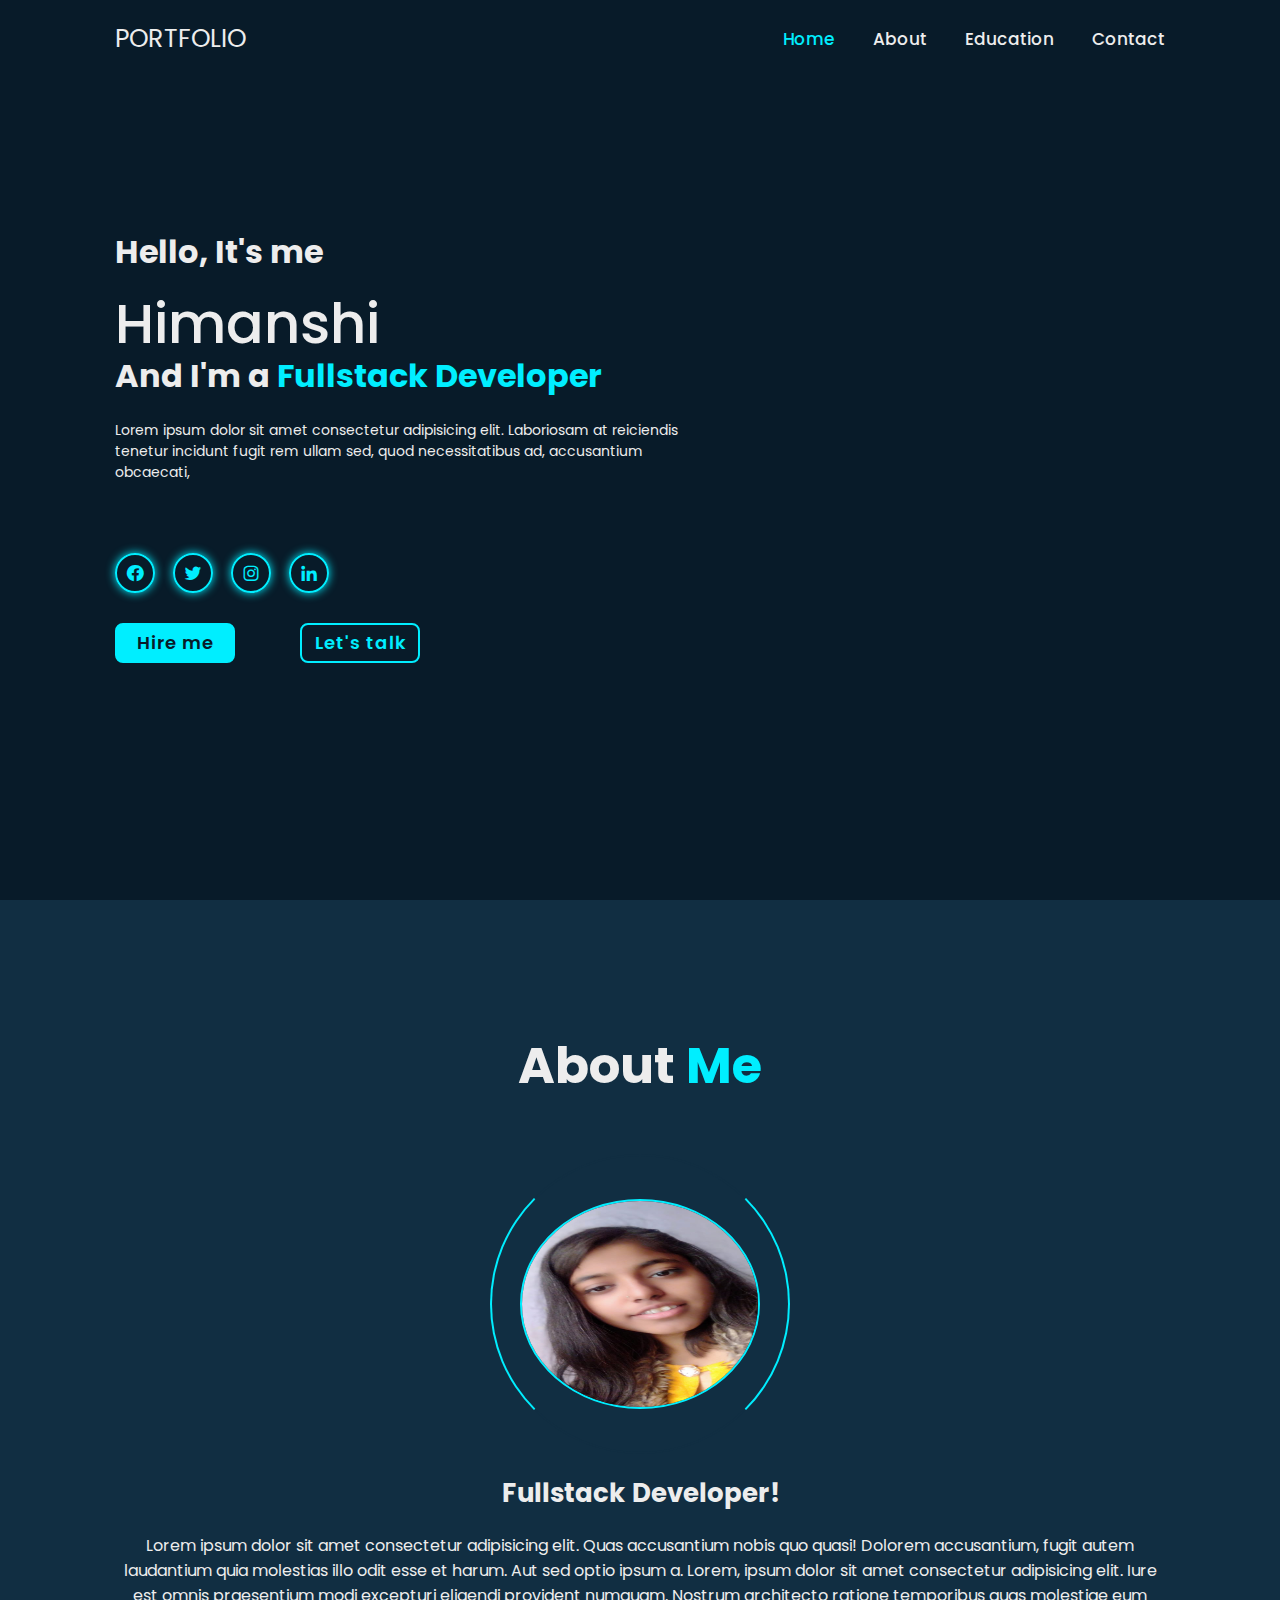
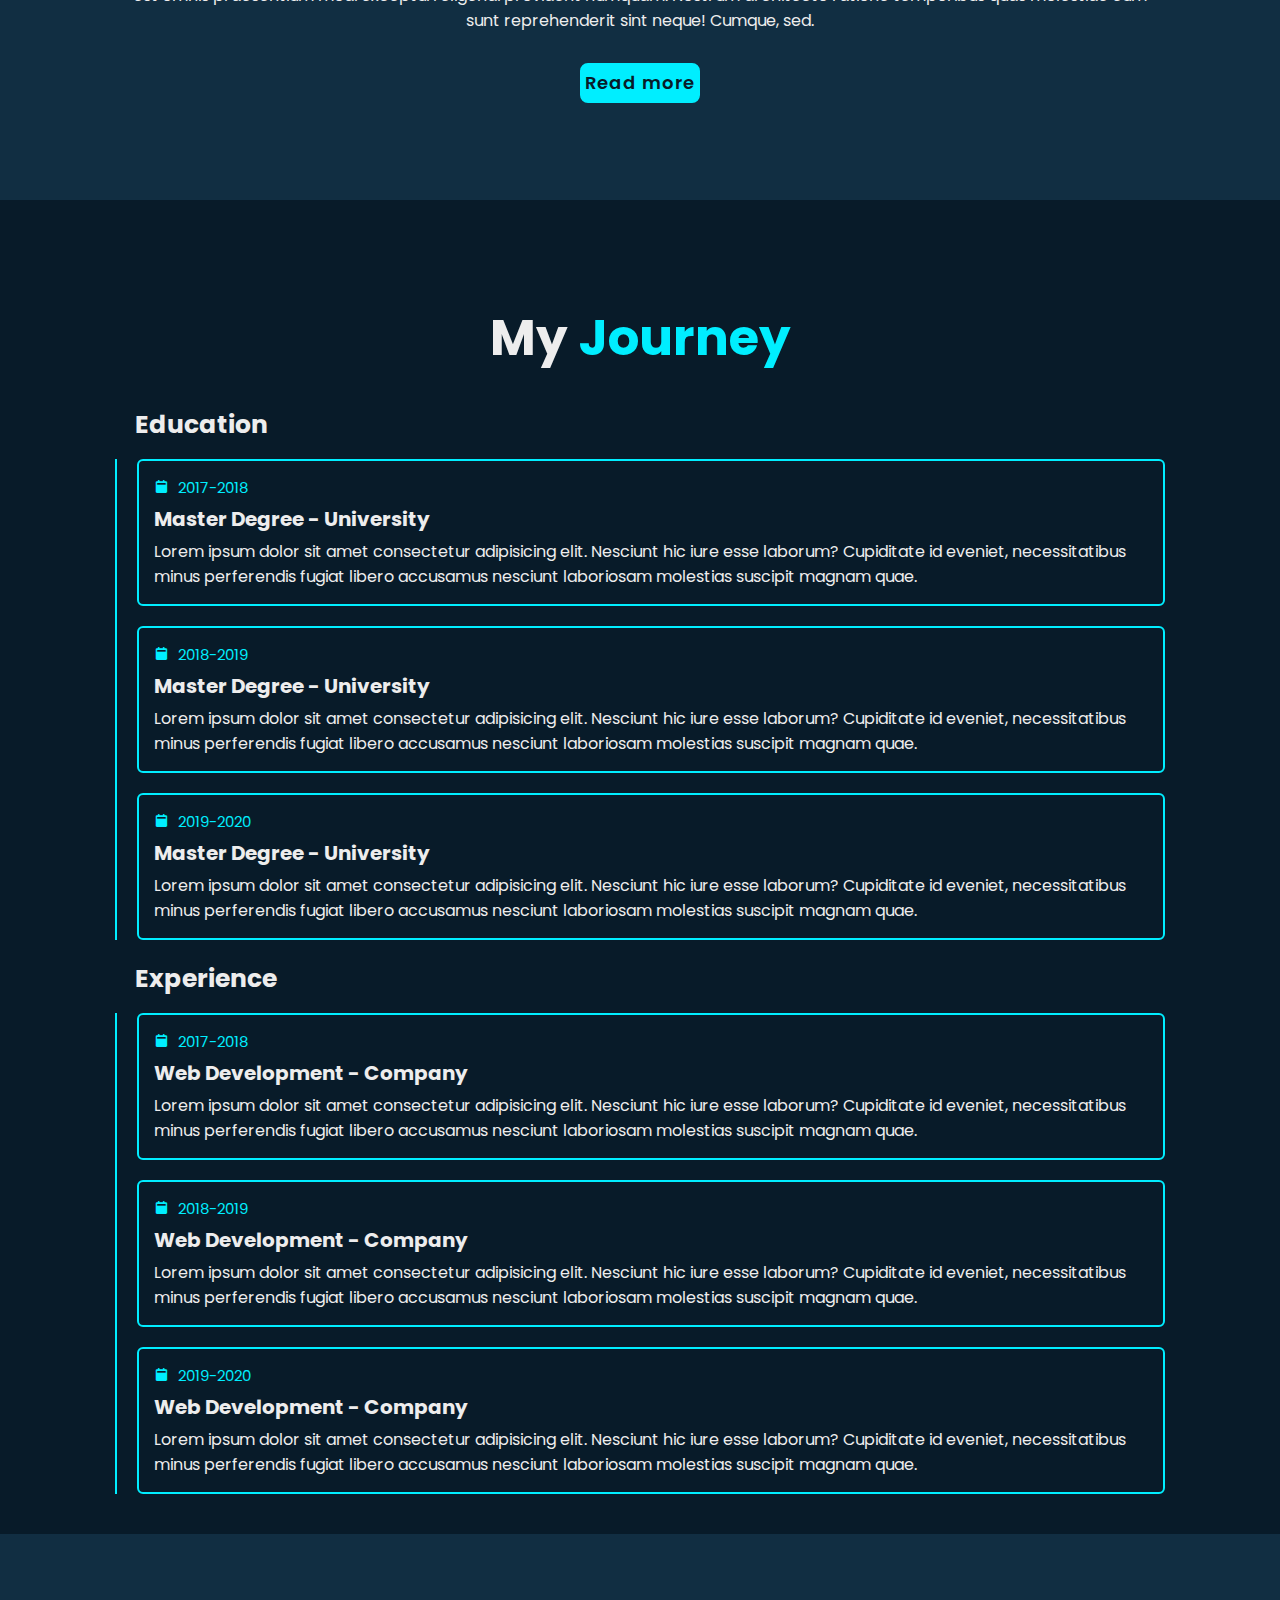
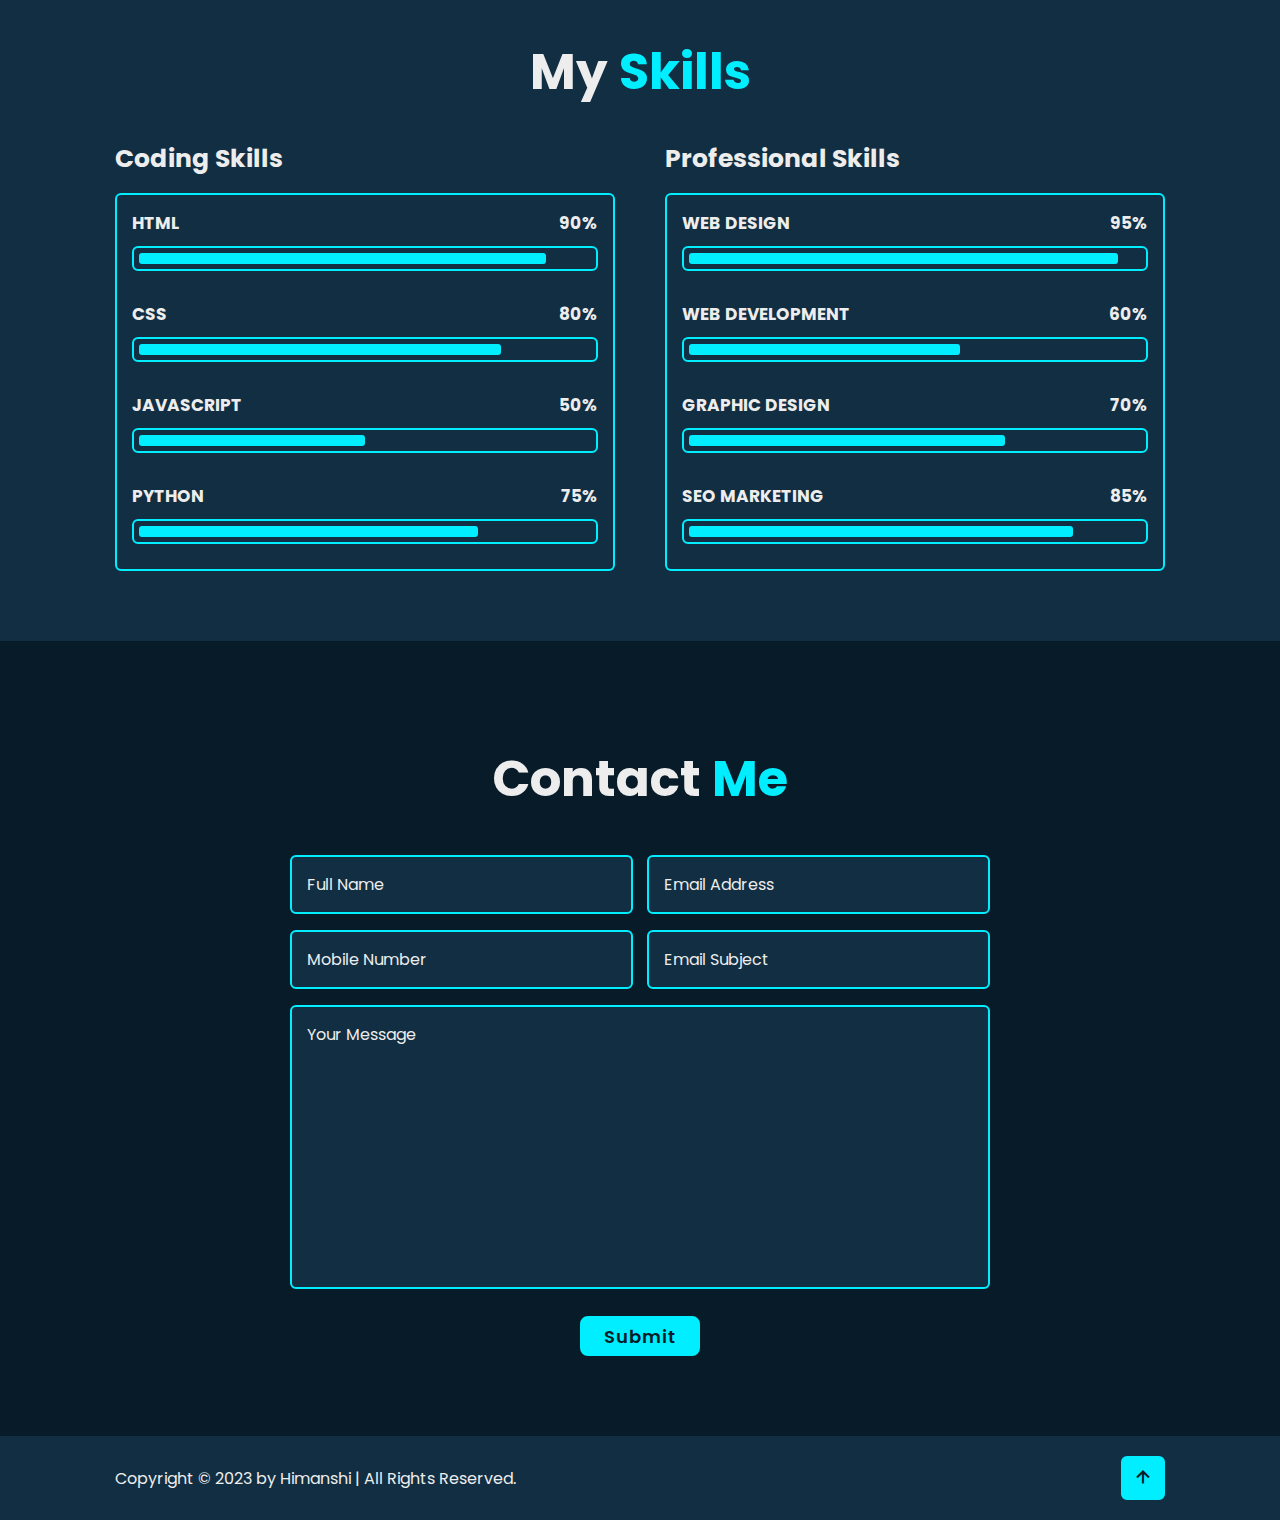
==== index.html @ 5ce5c960 "first repo" ====
<!DOCTYPE html>
<html lang="en">

<head>
    <meta charset="UTF-8">
    <meta name="viewport" content="width=device-width, initial-scale=1.0">
    <title>Himanshi</title>
    <link rel="stylesheet" href="style.css">
    <!-- box icons -->
    <link href='https://unpkg.com/boxicons@2.1.4/css/boxicons.min.css' rel='stylesheet'>
</head>

<body>
    <!-- nav bar -->
    <header class="header">
        <a href="#" class="logo">PORTFOLIO</a>
        <i class='bx bx-menu' id="menu-icon"></i>
        <nav class="navbar">
            <a href="#" class="active">Home</a>
            <a href="#">About</a>
            <a href="#">Education</a>
            <a href="#">Contact</a>
        </nav>
    </header>

    <!-- home section design -->
    <section class="home" id="home">
        <div class="home-content">
            <h3> Hello, It's me</h3>
            <h1>Himanshi</h1>
            <h3>And I'm a <span>Fullstack Developer</span></h3>
            <p>Lorem ipsum dolor sit amet consectetur adipisicing elit. Laboriosam at reiciendis
                tenetur incidunt fugit rem ullam sed, quod necessitatibus ad, accusantium obcaecati,
            </p>

            <div class="social-media">
                <a href="/"><i class='bx bxl-facebook-circle'></i></a>
                <a href="/"><i class='bx bxl-twitter'></i></a>
                <a href="/"><i class='bx bxl-instagram'></i></a>
                <a href="/"><i class='bx bxl-linkedin'></i></a>
            </div>

            <div class="btn-box">
                <a href="#" class="btn">Hire me</a>
                <a href="#" class="btn">Let's talk</a>
            </div>
        </div>
        </div>
    </section>

    <!-- about section design -->
    <section class="about" id="about">
        <h2 class="heading">About <span>Me</span></h2>
        <div class="about-img">
            <img src="image/WhatsApp Image 2023-06-11 at 20.12.09.jpg" alt="">
            <span class="circle-spin"></span>
        </div>

        <div class="about-content">
            <h3>Fullstack Developer!</h3>
            <p>Lorem ipsum dolor sit amet consectetur adipisicing elit. Quas accusantium nobis quo
                quasi! Dolorem accusantium, fugit autem laudantium quia molestias illo odit esse et harum.
                Aut sed optio ipsum a. Lorem, ipsum dolor sit amet consectetur adipisicing elit. Iure est
                omnis praesentium modi excepturi eligendi provident numquam. Nostrum architecto ratione
                temporibus quas molestiae eum sunt reprehenderit sint neque! Cumque, sed.</p>
            <div class="btn-box btns">
                <a href="/" class="btn">Read more</a>
            </div>
        </div>
    </section>

    <!-- education section design -->
    <section class="Education" id="Education">
        <h2 class="heading">My <span>Journey</span></h2>

        <div class="education-row">
            <div class="education-column">
                <h3 class="title">Education</h3>

                <div class="education-box">
                    <div class="education-content">
                        <div class="content">
                            <div class="year"><i class='bx bxs-calendar-alt'></i> 2017-2018 </div>
                            <h3>Master Degree - University</h3>
                            <p>Lorem ipsum dolor sit amet consectetur adipisicing elit. Nesciunt hic
                                iure esse laborum? Cupiditate id eveniet, necessitatibus minus perferendis
                                fugiat libero accusamus nesciunt laboriosam molestias suscipit magnam quae.</p>
                        </div>
                    </div>

                    <div class="education-content">
                        <div class="content">
                            <div class="year"><i class='bx bxs-calendar-alt'></i> 2018-2019 </div>
                            <h3>Master Degree - University</h3>
                            <p>Lorem ipsum dolor sit amet consectetur adipisicing elit. Nesciunt hic
                                iure esse laborum? Cupiditate id eveniet, necessitatibus minus perferendis
                                fugiat libero accusamus nesciunt laboriosam molestias suscipit magnam quae.</p>
                        </div>
                    </div>

                    <div class="education-content">
                        <div class="content">
                            <div class="year"><i class='bx bxs-calendar-alt'></i> 2019-2020 </div>
                            <h3>Master Degree - University</h3>
                            <p>Lorem ipsum dolor sit amet consectetur adipisicing elit. Nesciunt hic
                                iure esse laborum? Cupiditate id eveniet, necessitatibus minus perferendis
                                fugiat libero accusamus nesciunt laboriosam molestias suscipit magnam quae.</p>
                        </div>
                    </div>
                </div>
            </div>

            <div class="education-column">
                <h3 class="title">Experience</h3>

                <div class="education-box">
                    <div class="education-content">
                        <div class="content">
                            <div class="year"><i class='bx bxs-calendar-alt'></i> 2017-2018 </div>
                            <h3>Web Development - Company</h3>
                            <p>Lorem ipsum dolor sit amet consectetur adipisicing elit. Nesciunt hic
                                iure esse laborum? Cupiditate id eveniet, necessitatibus minus perferendis
                                fugiat libero accusamus nesciunt laboriosam molestias suscipit magnam quae.</p>
                        </div>
                    </div>

                    <div class="education-content">
                        <div class="content">
                            <div class="year"><i class='bx bxs-calendar-alt'></i> 2018-2019 </div>
                            <h3>Web Development - Company</h3>
                            <p>Lorem ipsum dolor sit amet consectetur adipisicing elit. Nesciunt hic
                                iure esse laborum? Cupiditate id eveniet, necessitatibus minus perferendis
                                fugiat libero accusamus nesciunt laboriosam molestias suscipit magnam quae.</p>
                        </div>
                    </div>

                    <div class="education-content">
                        <div class="content">
                            <div class="year"><i class='bx bxs-calendar-alt'></i> 2019-2020 </div>
                            <h3>Web Development - Company</h3>
                            <p>Lorem ipsum dolor sit amet consectetur adipisicing elit. Nesciunt hic
                                iure esse laborum? Cupiditate id eveniet, necessitatibus minus perferendis
                                fugiat libero accusamus nesciunt laboriosam molestias suscipit magnam quae.</p>
                        </div>
                    </div>
                </div>
            </div>
        </div>
    </section>

    <!-- skills section design -->
    <section class="skills" id="skills">
        <h2 class="heading">My <span>Skills</span></h2>

        <div class="skills-row">
            <div class="skills-column">
                <h3 class="title">Coding Skills</h3>

                <div class="skills-box">
                    <div class="skills-content">
                        <div class="progress">
                            <h3> HTML <span>90%</span></h3>
                            <div class="bar"><span></span></div>
                        </div>

                        <div class="progress">
                            <h3> CSS <span>80%</span></h3>
                            <div class="bar"><span></span></div>
                        </div>

                        <div class="progress">
                            <h3> JAVASCRIPT <span>50%</span></h3>
                            <div class="bar"><span></span></div>
                        </div>

                        <div class="progress">
                            <h3> PYTHON <span>75%</span></h3>
                            <div class="bar"><span></span></div>
                        </div>
                    </div>
                </div>
            </div>

            <div class="skills-column">
                <h3 class="title">Professional Skills</h3>

                <div class="skills-box">
                    <div class="skills-content">
                        <div class="progress">
                            <h3> WEB DESIGN <span>95%</span></h3>
                            <div class="bar"><span></span></div>
                        </div>

                        <div class="progress">
                            <h3> WEB DEVELOPMENT <span>60%</span></h3>
                            <div class="bar"><span></span></div>
                        </div>

                        <div class="progress">
                            <h3> GRAPHIC DESIGN <span>70%</span></h3>
                            <div class="bar"><span></span></div>
                        </div>

                        <div class="progress">
                            <h3> SEO MARKETING <span>85%</span></h3>
                            <div class="bar"><span></span></div>
                        </div>
                    </div>
                </div>
            </div>
        </div>
    </section>


    <!-- contact section design -->
    <section class="contact" id="contact">
        <h2 class="heading">Contact <span>Me</span></h2>

        <form action="#">
            <div class="input-box">
                <div class="input-field">
                    <input type="text" placeholder="Full Name" required>
                    <span class="focus"></span>
                </div>
                <div class="input-field">
                    <input type="text" placeholder="Email Address" required>
                    <span class="focus"></span>
                </div>
            </div>

            <div class="input-box">
                <div class="input-field">
                    <input type="number" placeholder="Mobile Number" required>
                    <span class="focus"></span>
                </div>
                <div class="input-field">
                    <input type="text" placeholder="Email Subject" required>
                    <span class="focus"></span>
                </div>
            </div>

            <div class="textarea-field">
                <textarea name="" id="" cols="30" rows="10" placeholder="Your Message" required></textarea>
                <span class="focus"></span>
            </div>

            <div class="btn-box btns">
                <button type="submit" class="btn">Submit</button>
            </div>
        </form>
    </section>

    <!-- footer design -->
    <footer class="footer">
        <div class="footer-text">
            <p>Copyright &copy; 2023 by Himanshi | All Rights Reserved.</p>
        </div>

        <div class="footer-iconTop">
            <a href="#"><i class='bx bx-up-arrow-alt'></i> </a>
        </div>
    </footer>


    <script src="./main.js"></script>
</body>

</html>
---- style.css ----
@import url('https://fonts.googleapis.com/css2?family=Poppins:ital,wght@0,300;0,500;0,600;0,700;0,800;1,900&display=swap');

* {
    margin: 0;
    padding: 0;
    box-sizing: border-box;
    text-decoration: none;
    border: none;
    outline: none;
    scroll-behavior: smooth;
    font-family: 'poppins', sans-serif;
}

:root {
    --bg-color: #081b29;
    --second-bg-color: #112e42;
    --text-color: #ededed;
    --main-color: #0ef;
}

html {
    font-size: 62.5%;
    overflow-x: hidden;
}

body {
    background: var(--bg-color);
    color: var(--text-color);
}

header {
    position: fixed;
    top: 0;
    left: 0;
    width: 100%;
    padding: 2rem 9%;
    background: var(--bg-color);
    display: flex;
    justify-content: space-between;
    align-items: center;
    z-index: 100;
    transition: .3s;
}

.header.sticky {
    background: var(--bg-color);
}


#menu-icon {
    font-size: 3.6rem;
    color: var(--text-color);
    cursor: pointer;
    display: none;
}

.logo {
    font-size: 2.5rem;
    color: var(--text-color);
    font-weight: 5rem;
    align-items: flex-start;
    padding-right: 40px;
}

.navbar a {
    font-size: 1.7rem;
    color: var(--text-color);
    font-weight: 500;
    margin-left: 3.5rem;
    transition: .3s;
}

.navbar a:hover,
.navbar a.active {
    color: var(--main-color);

}

section {
    min-height: 100vh;
    padding: 10rem 9% 2rem;
}

.home {
    display: flex;
    align-items: center;
    padding: 0 9%;
}

.home-content {
    max-width: 60rem;
}

.home-content h3 {
    font-size: 3.2rem;
    font-weight: 700;
    margin-bottom: 2rem;
}

span {
    color: var(--main-color);
}

.home-content h1 {
    font-size: 5.6rem;
    font-weight: 500;
    line-height: 1;
}

.home-content p {
    font-size: 1.4rem;
    margin: 2rem 0 4rem;
}

.btn-box {
    position: relative;
    display: flex;
    justify-content: space-between;
    width: 30.5rem;
    height: 5rem;
}

.btn-box .btn {
    position: relative;
    display: inline-flex;
    justify-content: center;
    align-items: center;
    width: 12rem;
    height: 80%;
    background: var(--main-color);
    border: .2rem solid var(--main-color);
    border-radius: .8rem;
    font-size: 1.8rem;
    font-weight: 600;
    letter-spacing: .1rem;
    color: var(--bg-color);
    z-index: 1;
    overflow: hidden;
    transition: .5s;
}

.btn-box .btn::before {
    content: '';
    position: absolute;
    top: 0;
    left: 0;
    width: 0;
    height: 80%;
    background: var(--bg-color);
    z-index: -1;
    transition: .5s;
}

.btn.box .btn:hover::before {
    width: 100%;
}

.btn-box .btn:nth-child(2) {
    background: transparent;
    color: var(--main-color);
}

.btn-box .btn :nth-child(2):hover {
    color: var(--bg-color);
}

.btn-box .btn:nth-child(2)::before {
    background: var(--main-color);
}

.social-media a {
    display: inline-flex;
    justify-content: center;
    align-items: center;
    width: 4rem;
    height: 4rem;
    background: transparent;
    border: .2rem solid var(--main-color);
    border-radius: 50%;
    font-size: 2rem;
    color: var(--main-color);
    margin: 3rem 1.5rem 3rem 0;
    transition: 4s ease;
    box-shadow: 0 0 1rem var(--main-color);
}

.social-media a:hover {
    background: var(--main-color);
    color: var(--second-bg-color);
    box-shadow: 0 0 1rem var(--main-color);
}

.about {
    display: flex;
    justify-content: center;
    align-items: center;
    flex-direction: column;
    gap: 2rem;
    background: var(--second-bg-color);
    padding-bottom: 6rem;
}

.heading {
    font-size: 5rem;
    margin-bottom: 3rem;
    text-align: center;
}

span {
    color: var(--main-color);
}

.about-img {
    position: relative;
    width: 30rem;
    height: 30rem;
    border-radius: 50%;
    display: flex;
    justify-content: center;
    align-items: center;
}

.about-img img {
    width: 80%;
    height: 70%;
    border-radius: 50%;
    border: .2rem solid var(--main-color);
}

.about-img .circle-spin {
    position: absolute;
    top: 50%;
    left: 50%;
    transform: translate(-50%, -50%) rotate(0);
    width: 100%;
    height: 100%;
    border-radius: 50%;
    border-top: .2rem solid var(--second-bg-color);
    border-bottom: .2rem solid var(--second-bg-color);
    border-left: .2rem solid var(--main-color);
    border-right: .2rem solid var(--main-color);
}

.about-content {
    text-align: center;
}

.about-content h3 {
    font-size: 2.6rem;
}

.about-content p {
    font-size: 1.6rem;
    margin: 2rem 0 3rem;
}

.btn-box.btns {
    display: inline-block;
    width: 15rem;
}

.btn-box.btns a::before {
    background: var(--second-bg-color);
}

.education {
    display: flex;
    justify-content: center;
    align-items: center;
    flex-direction: column;
    min-height: auto;
    padding-bottom: 5rem;
}

.education .education-row {
    display: flex;
    flex-wrap: wrap;
    gap: 5rem;
}


.education-row .education-column {
    flex: 1 1 40rem;
}


.education-column .title {
    font-size: 2.5rem;
    margin: 0 0 1.5rem 2rem;
}

.education-column .education-box {
    border-left: .2rem solid var(--main-color);
}

.education-box .education-content {
    position: relative;
    padding-left: 2rem;
}

.education-box .education-content::before {
    position: absolute;
    content: ('');
    padding-left: 2rem;
    top: 0;
    left: -1.1rem;
    width: 2rem;
    height: 2rem;
    background: var(--main-color);
    border-radius: 50%;
}

.education-content .content {
    position: relative;
    padding: 1.5rem;
    border: .2rem solid var(--main-color);
    border-radius: .6rem;
    margin-bottom: 2rem;
}

.education-content .content::before {
    position: absolute;
    content: ('');
    top: 0;
    left: 0;
    width: 0;
    height: 100%;
    z-index: -1;
    background: var(--second-bg-color);
    transition: .5s;
}

.education-content .content:hover::before {
    width: 100%;
}

.education-content .content .year {
    font-size: 1.5rem;
    color: var(--main-color);
    padding-bottom: .5rem;
}

.education-content .content .year i {
    padding-right: .5rem;
}

.education-content .content h3 {
    font-size: 2rem;
}

.education-content .content p {
    font-size: 1.6rem;
    padding-top: .5rem;
}

.skills {
    min-height: auto;
    padding-bottom: 7rem;
    background: var(--second-bg-color);
}

.skills .skills-row {
    display: flex;
    flex-wrap: wrap;
    gap: 5rem;
}

.skills-row .skills-column {
    flex: 1 1 40rem;
}

.skills-column .title {
    font-size: 2.5rem;
    margin: 0 0 1.5rem;
}

.skills-box .skills-content {
    position: relative;
    border: .2rem solid var(--main-color);
    border-radius: .6rem;
    padding: .5rem 1.5rem;
}

.skills-box .skills-content::before {
    content: '';
    position: absolute;
    top: 0;
    left: 0;
    width: 100%;
    height: 100%;
    background: var(--bg-color);
    z-index: -1;
}

.skills-box .skills-content:hover::before {
    width: 100%;
}

.skills-content .progress {
    padding: 1rem 0;
}

.skills-content .progress h3 {
    font-size: 1.7rem;
    display: flex;
    justify-content: space-between;
}

.skills-content .progress h3 span {
    color: var(--text-color);
}

.skills-content .progress .bar {
    height: 2.5rem;
    border-radius: .6rem;
    border: .2rem solid var(--main-color);
    padding: .5rem;
    margin: 1rem 0;
}

.skills-content .progress .bar span {
    display: block;
    height: 100%;
    border-radius: .3rem;
    background: var(--main-color);
}

/* coding skills */
.skills-column:nth-child(1) .skills-content .progress:nth-child(1) .bar span {
    width: 90%;
}

.skills-column:nth-child(1) .skills-content .progress:nth-child(2) .bar span {
    width: 80%;
}

.skills-column:nth-child(1) .skills-content .progress:nth-child(3) .bar span {
    width: 50%;
}

.skills-column:nth-child(1) .skills-content .progress:nth-child(4) .bar span {
    width: 75%;
}


/* professional skills */
.skills-column:nth-child(2) .skills-content .progress:nth-child(1) .bar span {
    width: 95%;
}

.skills-column:nth-child(2) .skills-content .progress:nth-child(2) .bar span {
    width: 60%;
}

.skills-column:nth-child(2) .skills-content .progress:nth-child(3) .bar span {
    width: 70%;
}

.skills-column:nth-child(2) .skills-content .progress:nth-child(4) .bar span {
    width: 85%;
}

.contact {
    min-height: auto;
    padding-bottom: 7rem;
}

.contact form {
    max-width: 70rem;
    margin: 0 auto;
    text-align: center;
}

.contact form .input-box {
    position: relative;
    display: flex;
    justify-content: space-between;
    flex-wrap: wrap;
}

.contact form .input-box .input-field {
    position: relative;
    width: 49%;
    margin: .8rem 0;
}

.contact form .input-box .input-field input,
.contact form .textarea-field textarea {
    width: 100%;
    height: 100%;
    padding: 1.5rem;
    font-size: 1.6rem;
    color: var(--text-color);
    background: transparent;
    border-radius: .6rem;
    border: .2rem solid var(--main-color);
}

.contact form .input-box .input-field input::placeholder,
.contact form .textarea-field textarea::placeholder {
    color: var(--text-color);
}

.contact form .focus {
    position: absolute;
    top: 0;
    left: 0;
    width: 100%;
    height: 100%;
    border-radius: .6rem;
    background: var(--second-bg-color);
    z-index: -1;
}

.contact form .input-box .input-field input:focus~.focus,
.contact form .input-box .input-field input:valid~.focus,
.contact form .textarea-field textarea:focus~.focus,
.contact form .textarea-field textarea:valid~.focus {
    width: 100%;
}

.contact form .textarea-field {
    position: relative;
    margin: .8rem 0 2.7rem;
    display: flex;
}

.contact form .textarea-field textarea {
    resize: none;
}

.contact form .btn-box.btns .btn {
    cursor: pointer;
}

.footer {
    display: flex;
    justify-content: space-between;
    align-items: center;
    flex-wrap: wrap;
    padding: 2rem 9%;
    background: var(--second-bg-color);
}

.footer-text p {
    font-size: 1.6rem;
}

.footer-iconTop a {
    position: relative;
    display: inline-flex;
    justify-content: center;
    align-items: center;
    padding: .8rem;
    background: var(--main-color);
    border: .2rem solid var(--main-color);
    border-radius: .6rem;
}

.footer-iconTop a::before {
    content: '';
    position: absolute;
    top: 0;
    left: 0;
    width: 0;
    height: 100%;
    background: var(--second-bg-color);
    z-index: -1;
    transition: .5s;
}

.footer-iconTop a:hover::before {
    width: 100%;
}

.footer-iconTop a i {
    font-size: 2.4rem;
    color: var(--bg-color);
    transition: .5s;
}

.footer-iconTop a:hover i {
    color: var(--main-color);
}
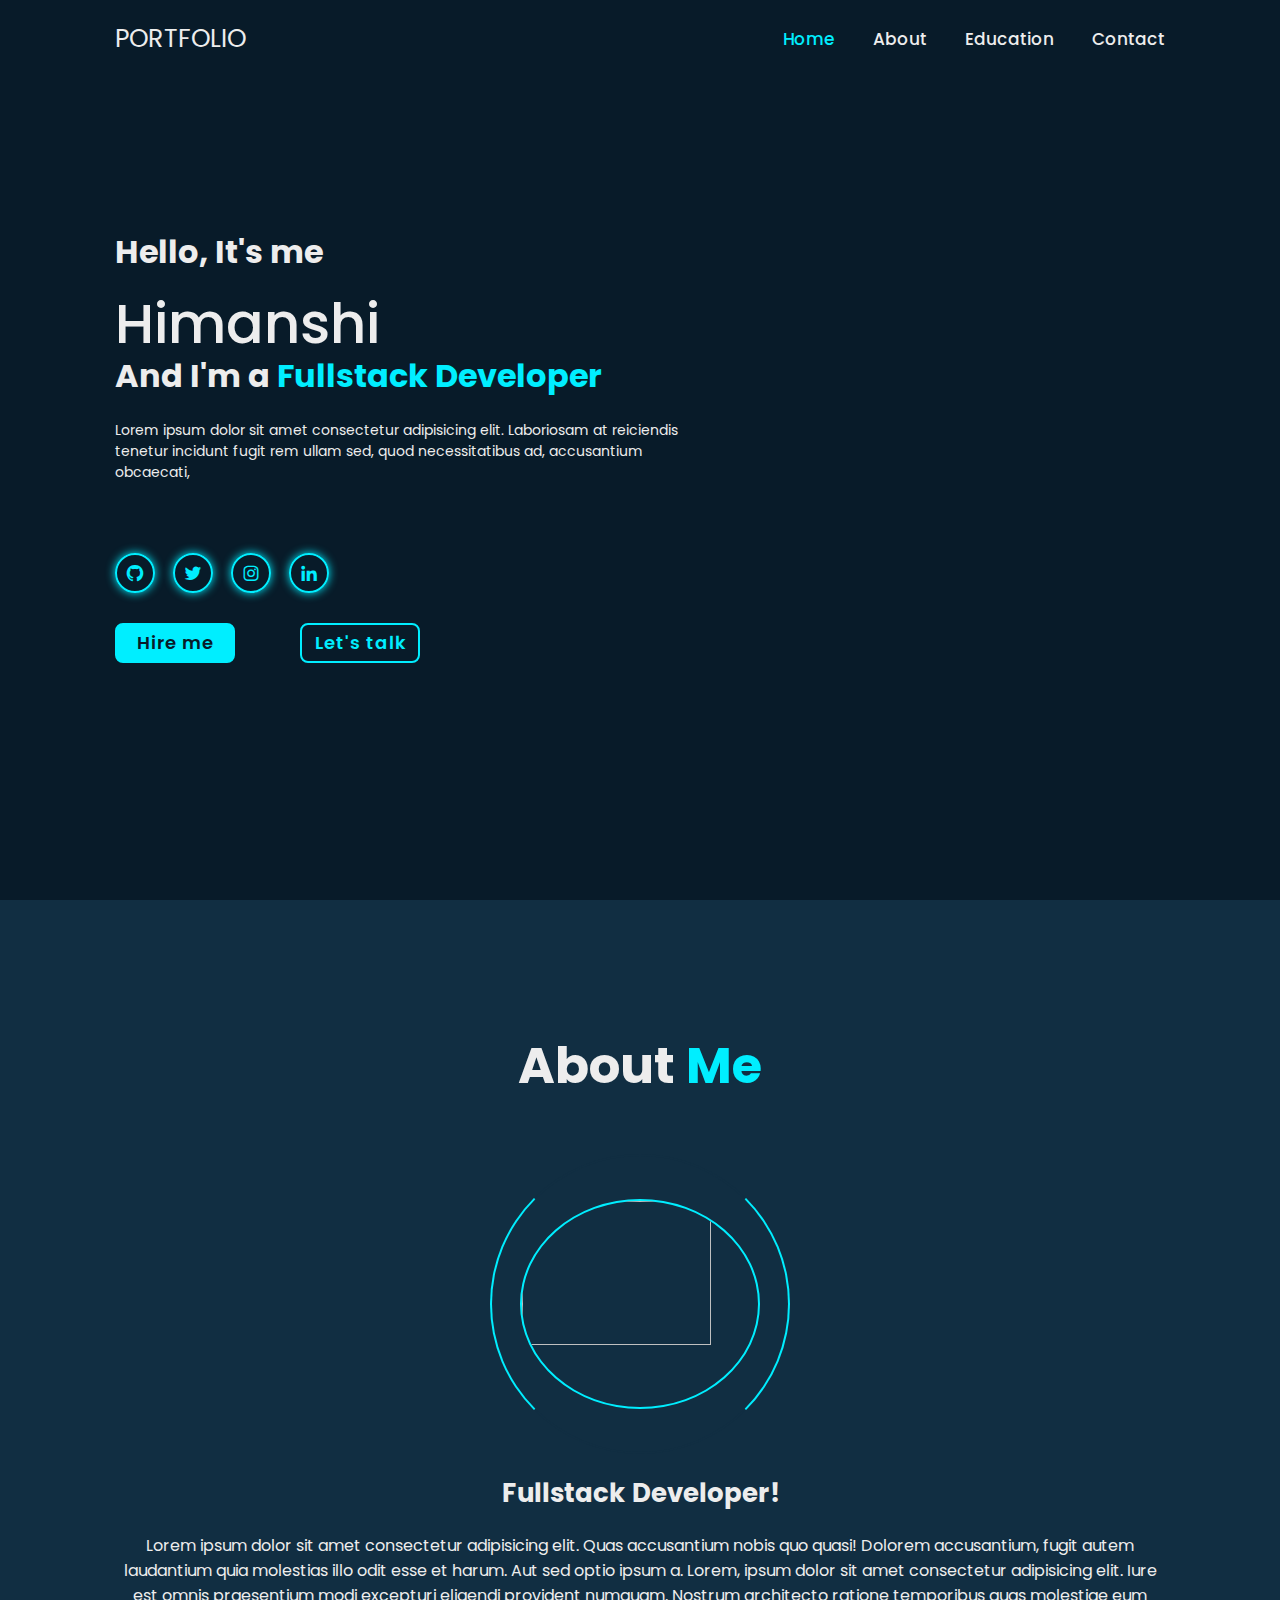
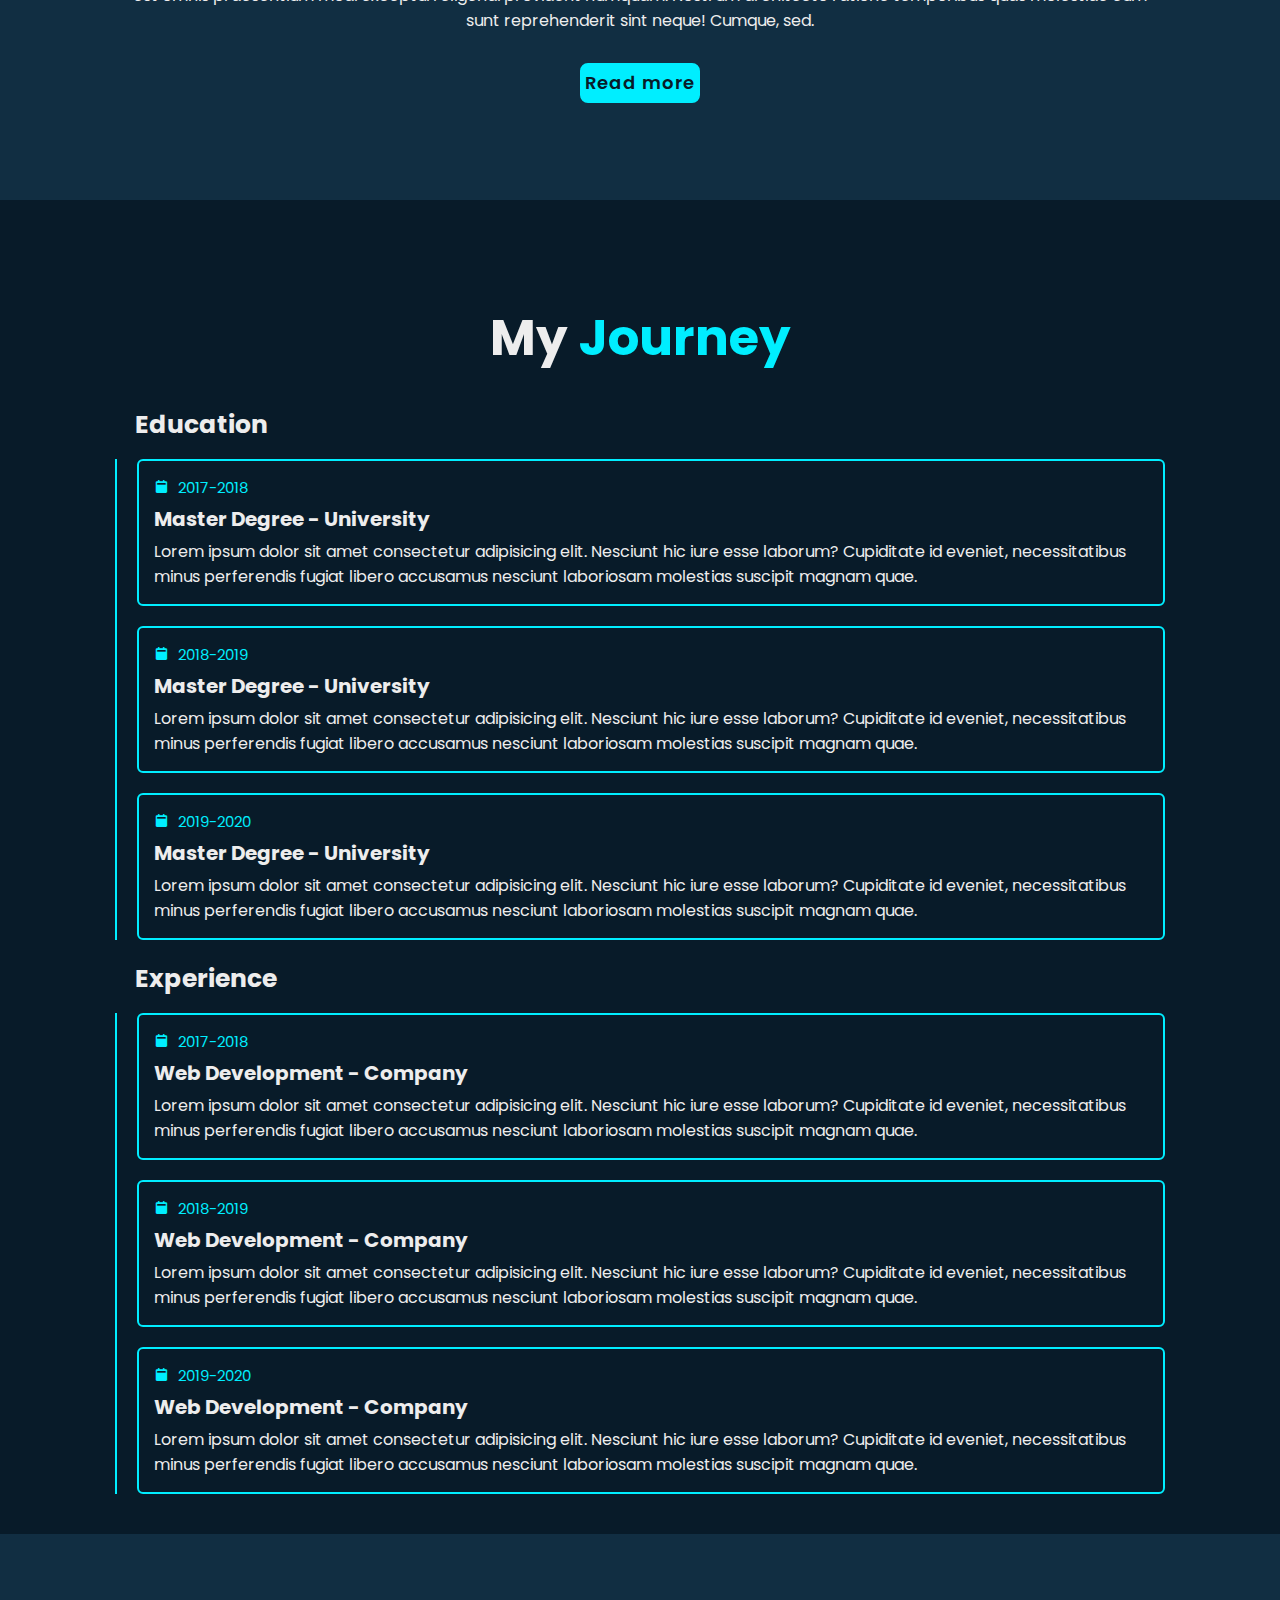
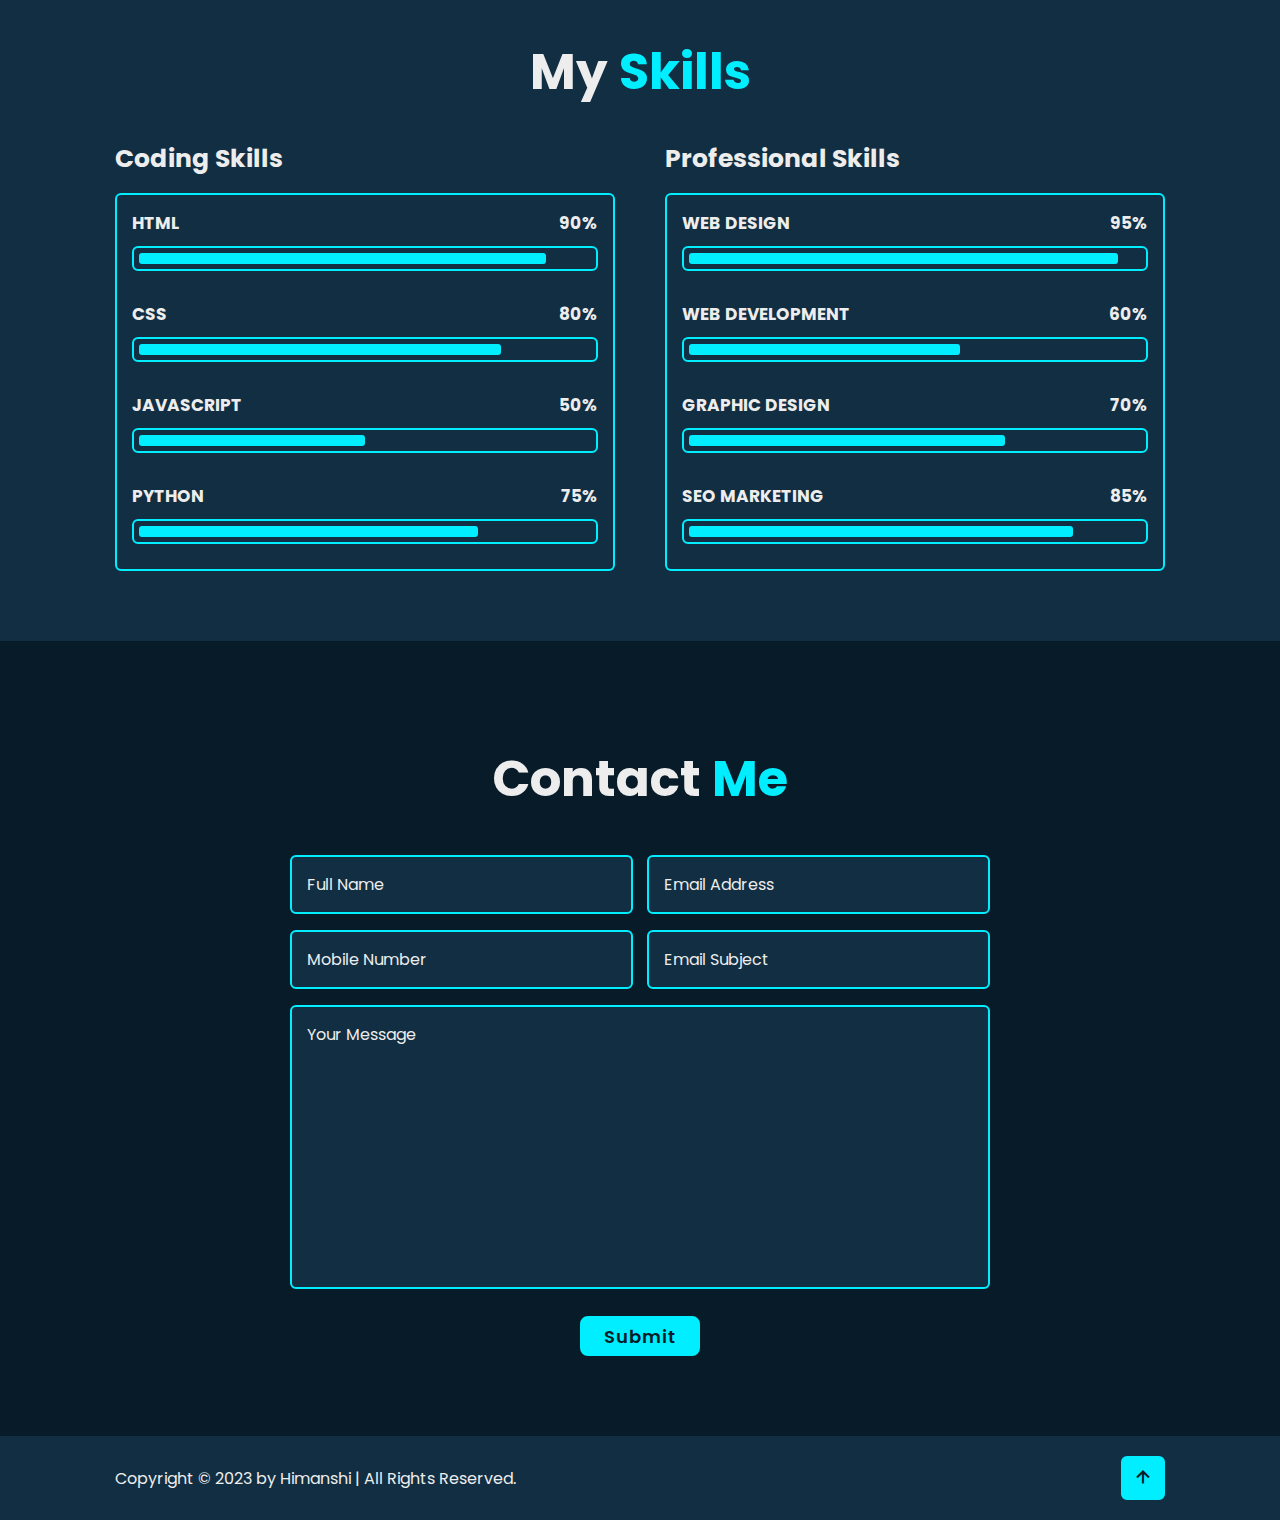
==== commit ebbf3521: "links added" ====
--- a/index.html
+++ b/index.html
@@ -34,10 +34,10 @@
             </p>
 
             <div class="social-media">
-                <a href="/"><i class='bx bxl-facebook-circle'></i></a>
-                <a href="/"><i class='bx bxl-twitter'></i></a>
+                <a href="https://github.com/hiihimanshi"><i class='bx bxl-github'></i></a>
+                <a href="https://twitter.com/hiihimanshi"><i class='bx bxl-twitter'></i></a>
                 <a href="/"><i class='bx bxl-instagram'></i></a>
-                <a href="/"><i class='bx bxl-linkedin'></i></a>
+                <a href="https://www.linkedin.com/in/himanshi-prajapati-070bb6280/"><i class='bx bxl-linkedin'></i></a>
             </div>
 
             <div class="btn-box">
@@ -52,7 +52,7 @@
     <section class="about" id="about">
         <h2 class="heading">About <span>Me</span></h2>
         <div class="about-img">
-            <img src="image/WhatsApp Image 2023-06-11 at 20.12.09.jpg" alt="">
+            <img src="image/myimg.jpg" alt="">
             <span class="circle-spin"></span>
         </div>
 
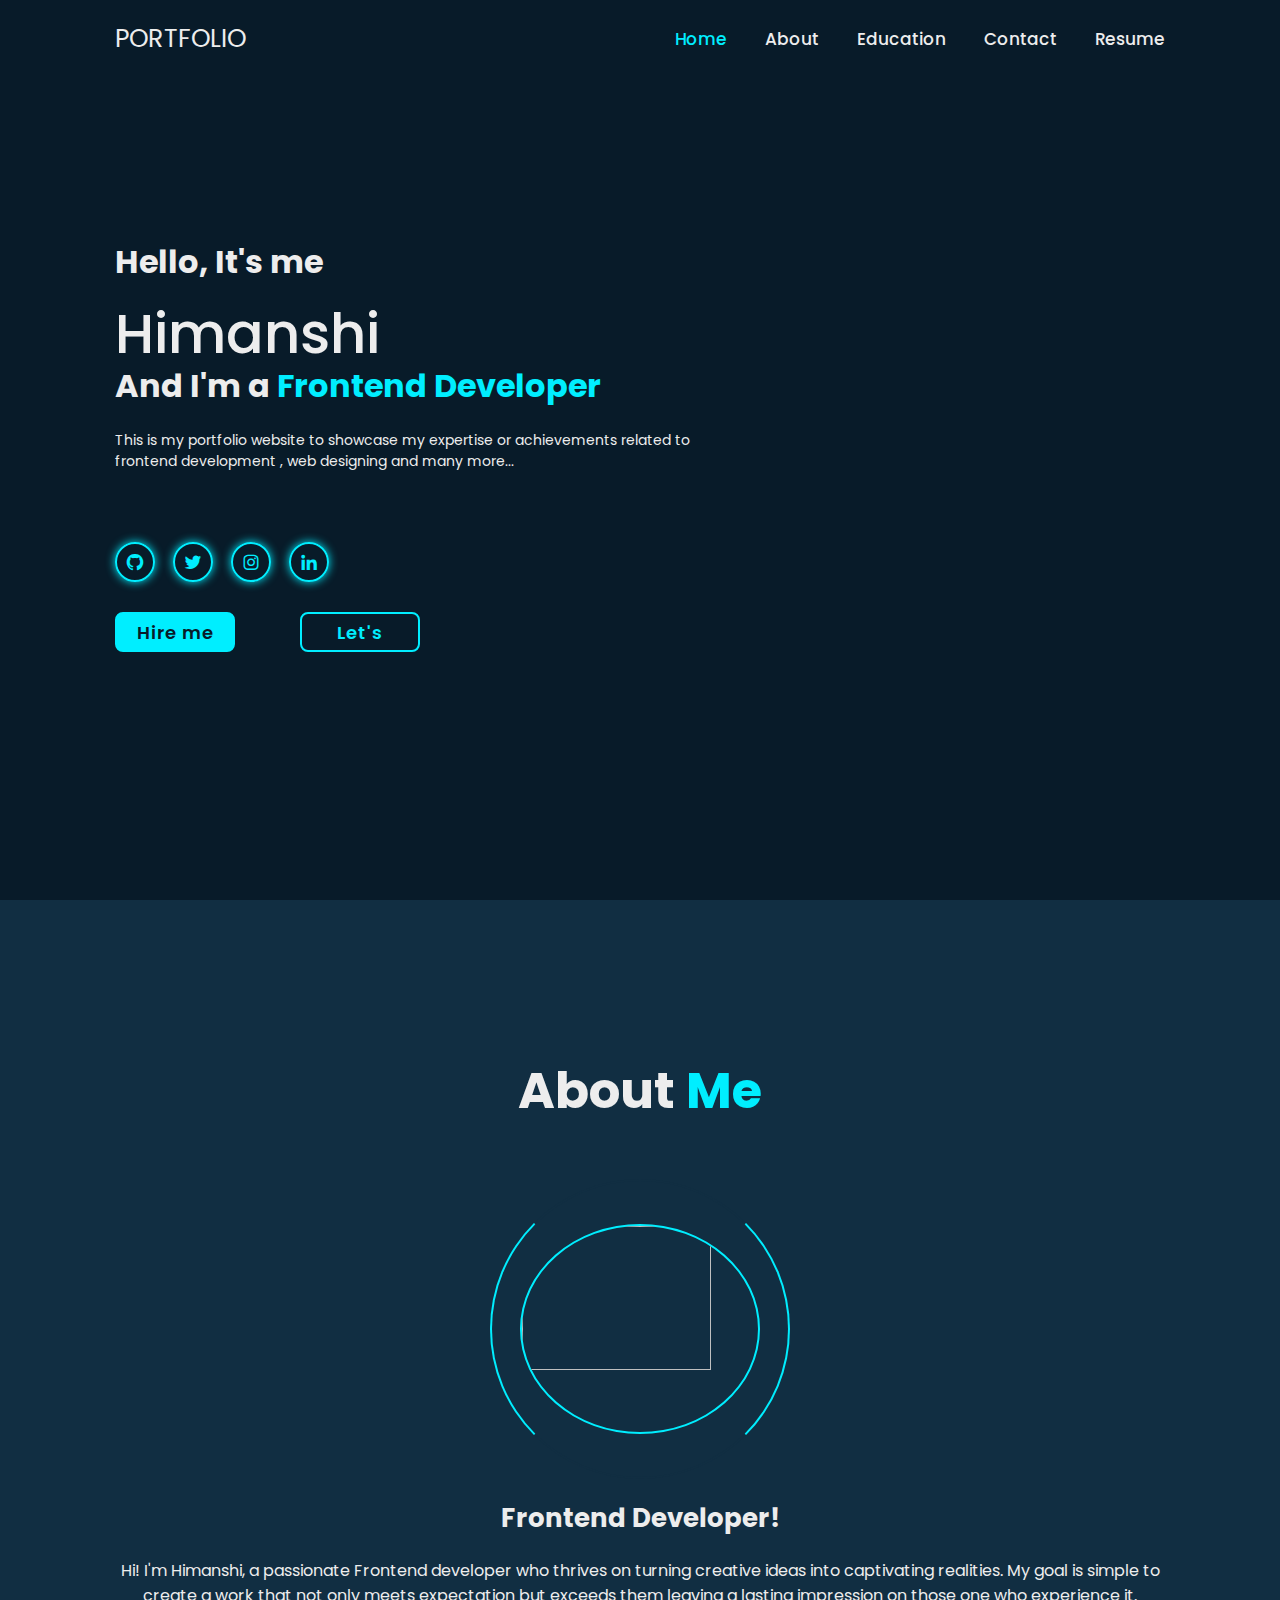
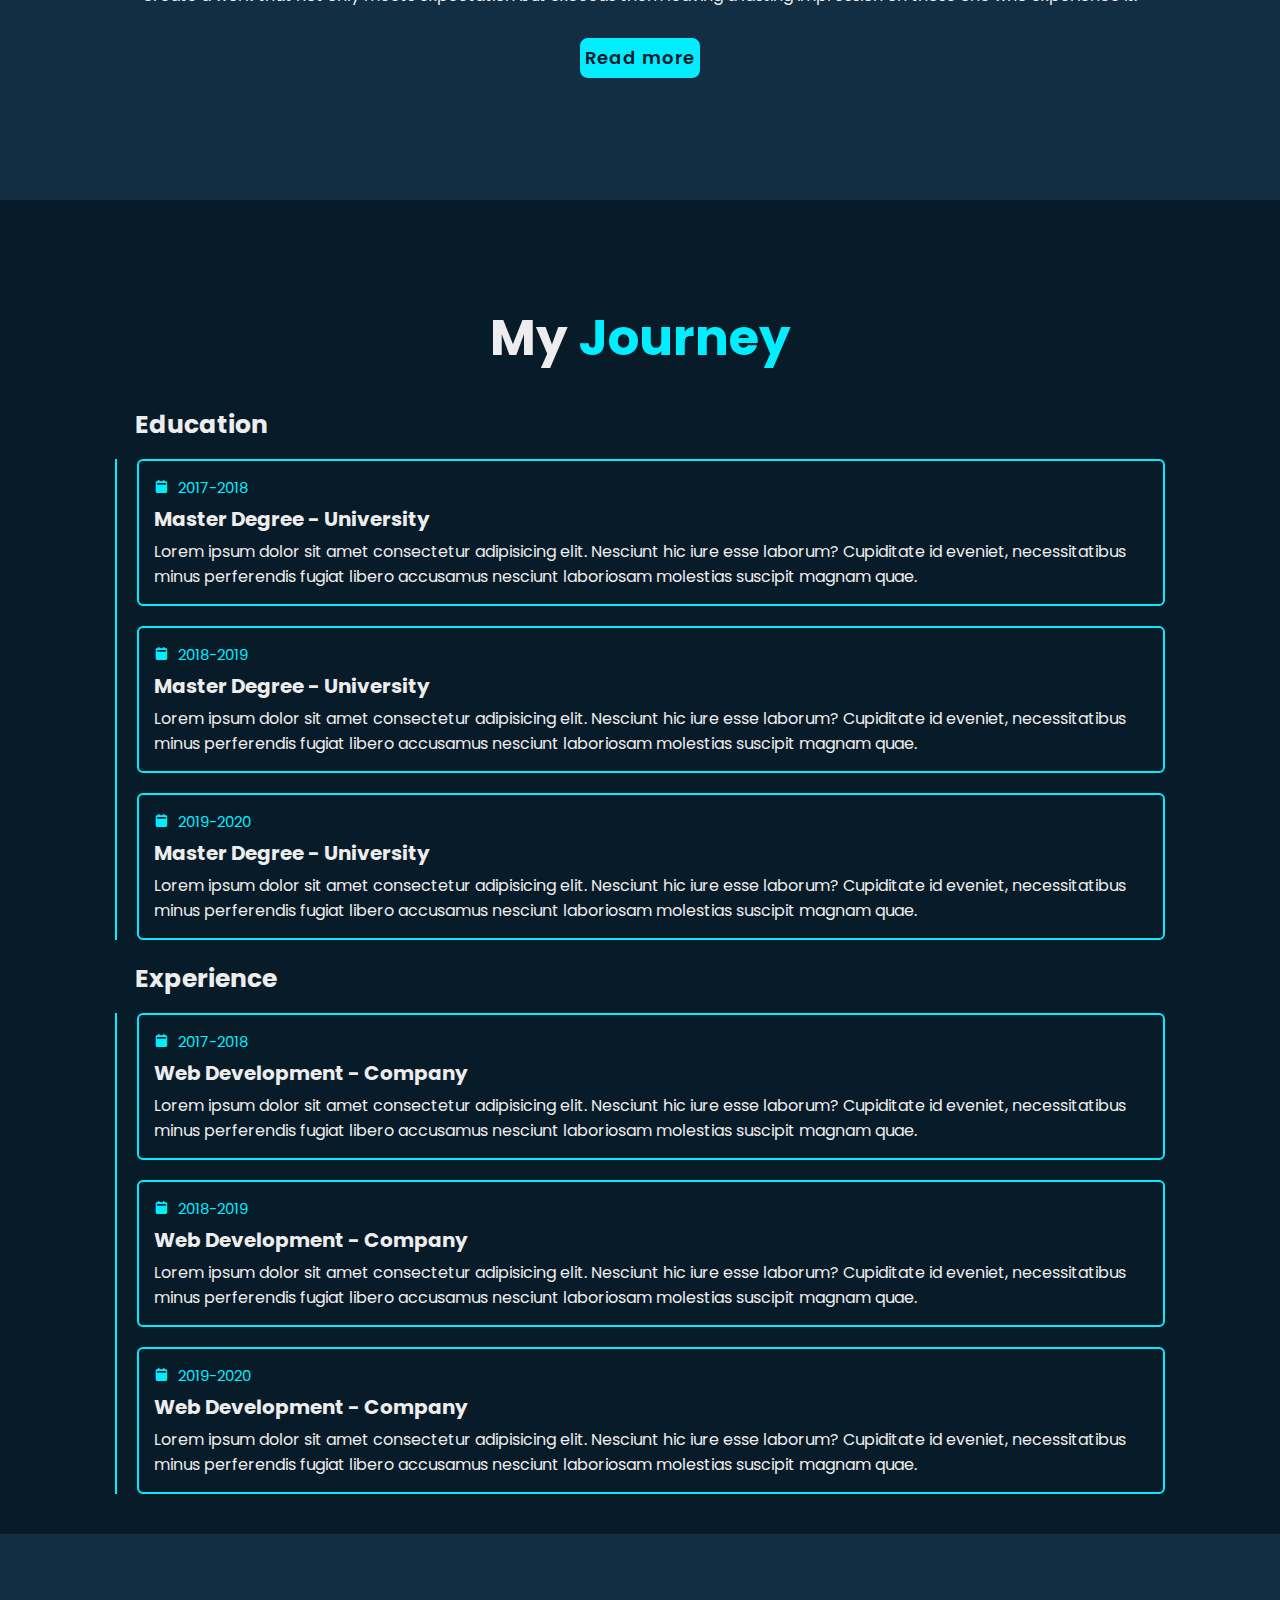
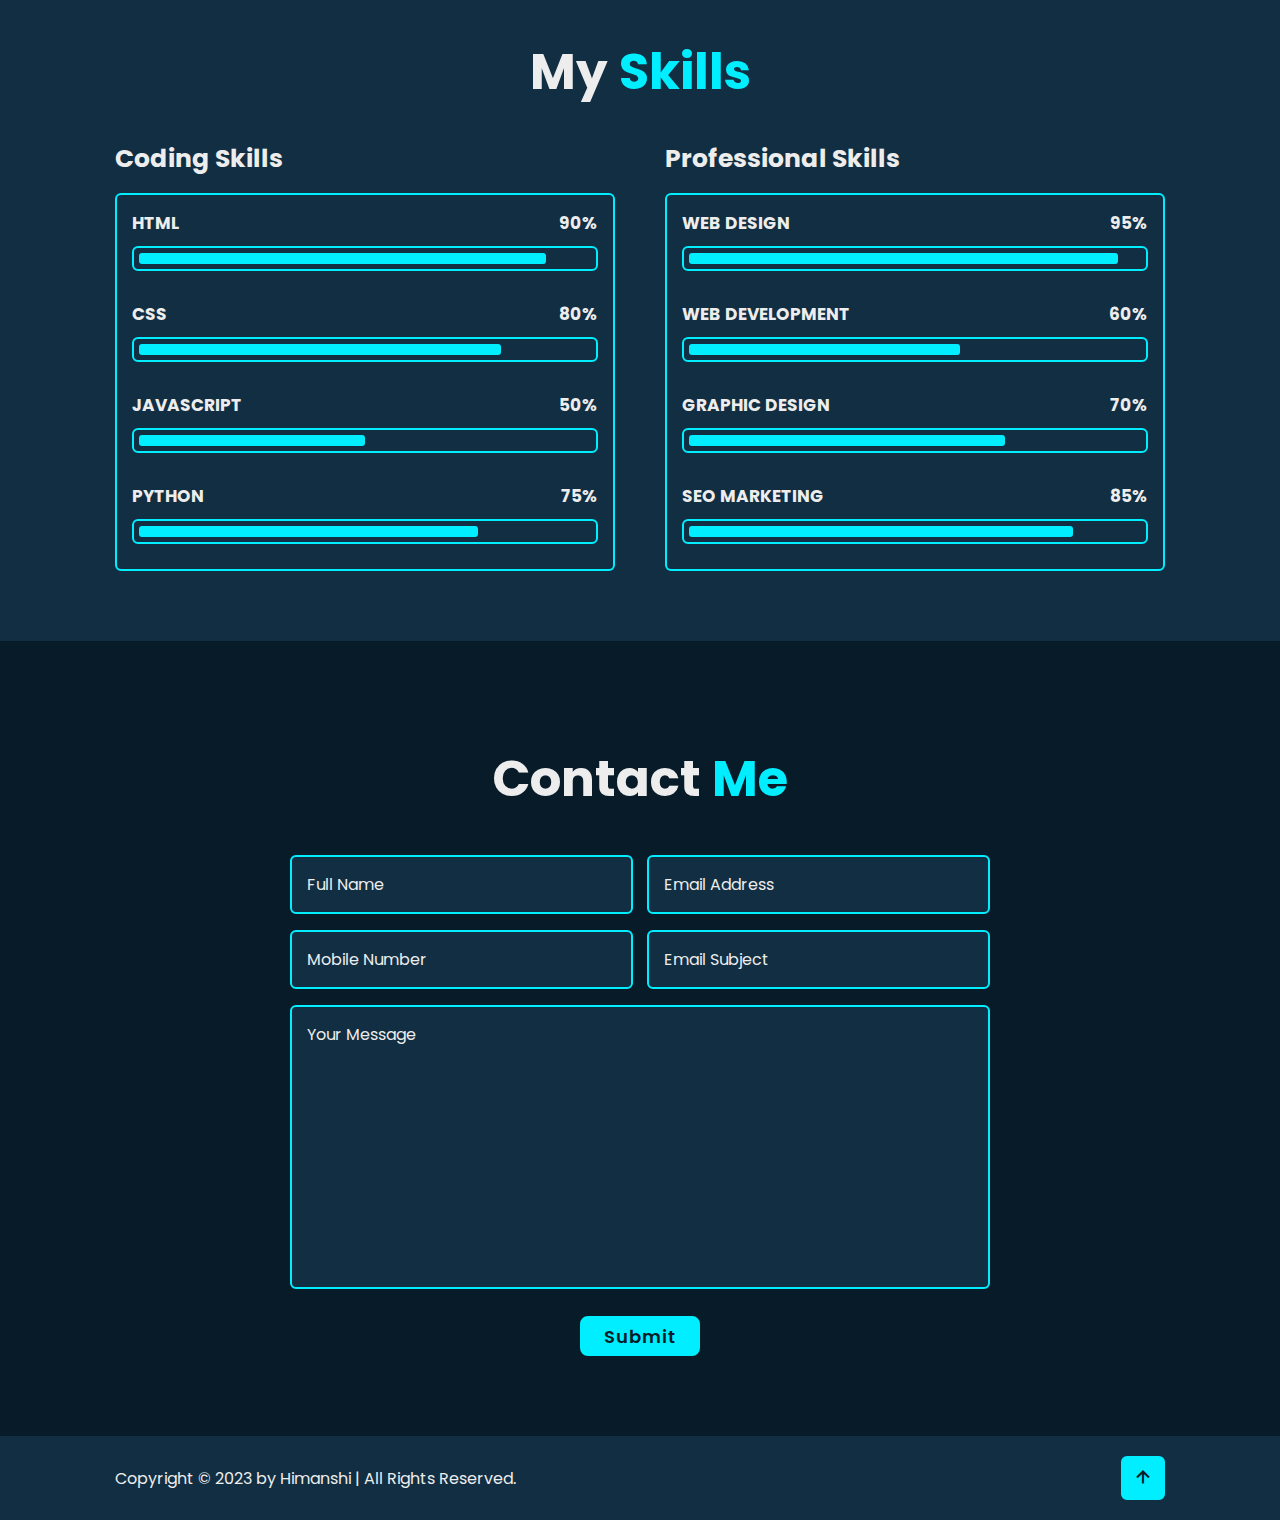
==== commit 3e8e0ade: "Merge pull request #2 from 1palermo/main" ====
--- a/index.html
+++ b/index.html
@@ -20,6 +20,7 @@
             <a href="#">About</a>
             <a href="#">Education</a>
             <a href="#">Contact</a>
+            <a href="#">Resume</a>
         </nav>
     </header>
 
@@ -28,9 +29,10 @@
         <div class="home-content">
             <h3> Hello, It's me</h3>
             <h1>Himanshi</h1>
-            <h3>And I'm a <span>Fullstack Developer</span></h3>
-            <p>Lorem ipsum dolor sit amet consectetur adipisicing elit. Laboriosam at reiciendis
-                tenetur incidunt fugit rem ullam sed, quod necessitatibus ad, accusantium obcaecati,
+            <h3>And I'm a <span>Frontend Developer</span></h3>
+            <p>This is my portfolio website to showcase my expertise or achievements related to frontend
+                development , web designing and many more...
+
             </p>
 
             <div class="social-media">
@@ -42,7 +44,7 @@
 
             <div class="btn-box">
                 <a href="#" class="btn">Hire me</a>
-                <a href="#" class="btn">Let's talk</a>
+                <a href="./test1.html" class="btn">Let's</a>
             </div>
         </div>
         </div>
@@ -57,14 +59,12 @@
         </div>
 
         <div class="about-content">
-            <h3>Fullstack Developer!</h3>
-            <p>Lorem ipsum dolor sit amet consectetur adipisicing elit. Quas accusantium nobis quo
-                quasi! Dolorem accusantium, fugit autem laudantium quia molestias illo odit esse et harum.
-                Aut sed optio ipsum a. Lorem, ipsum dolor sit amet consectetur adipisicing elit. Iure est
-                omnis praesentium modi excepturi eligendi provident numquam. Nostrum architecto ratione
-                temporibus quas molestiae eum sunt reprehenderit sint neque! Cumque, sed.</p>
+            <h3>Frontend Developer!</h3>
+            <p>Hi! I'm Himanshi, a passionate Frontend developer who thrives on turning creative ideas
+                into captivating realities. My goal is simple to create a work that not only meets expectation
+                but exceeds them leaving a lasting impression on those one who experience it. </p>
             <div class="btn-box btns">
-                <a href="/" class="btn">Read more</a>
+                <a href="#" class="btn">Read more</a>
             </div>
         </div>
     </section>
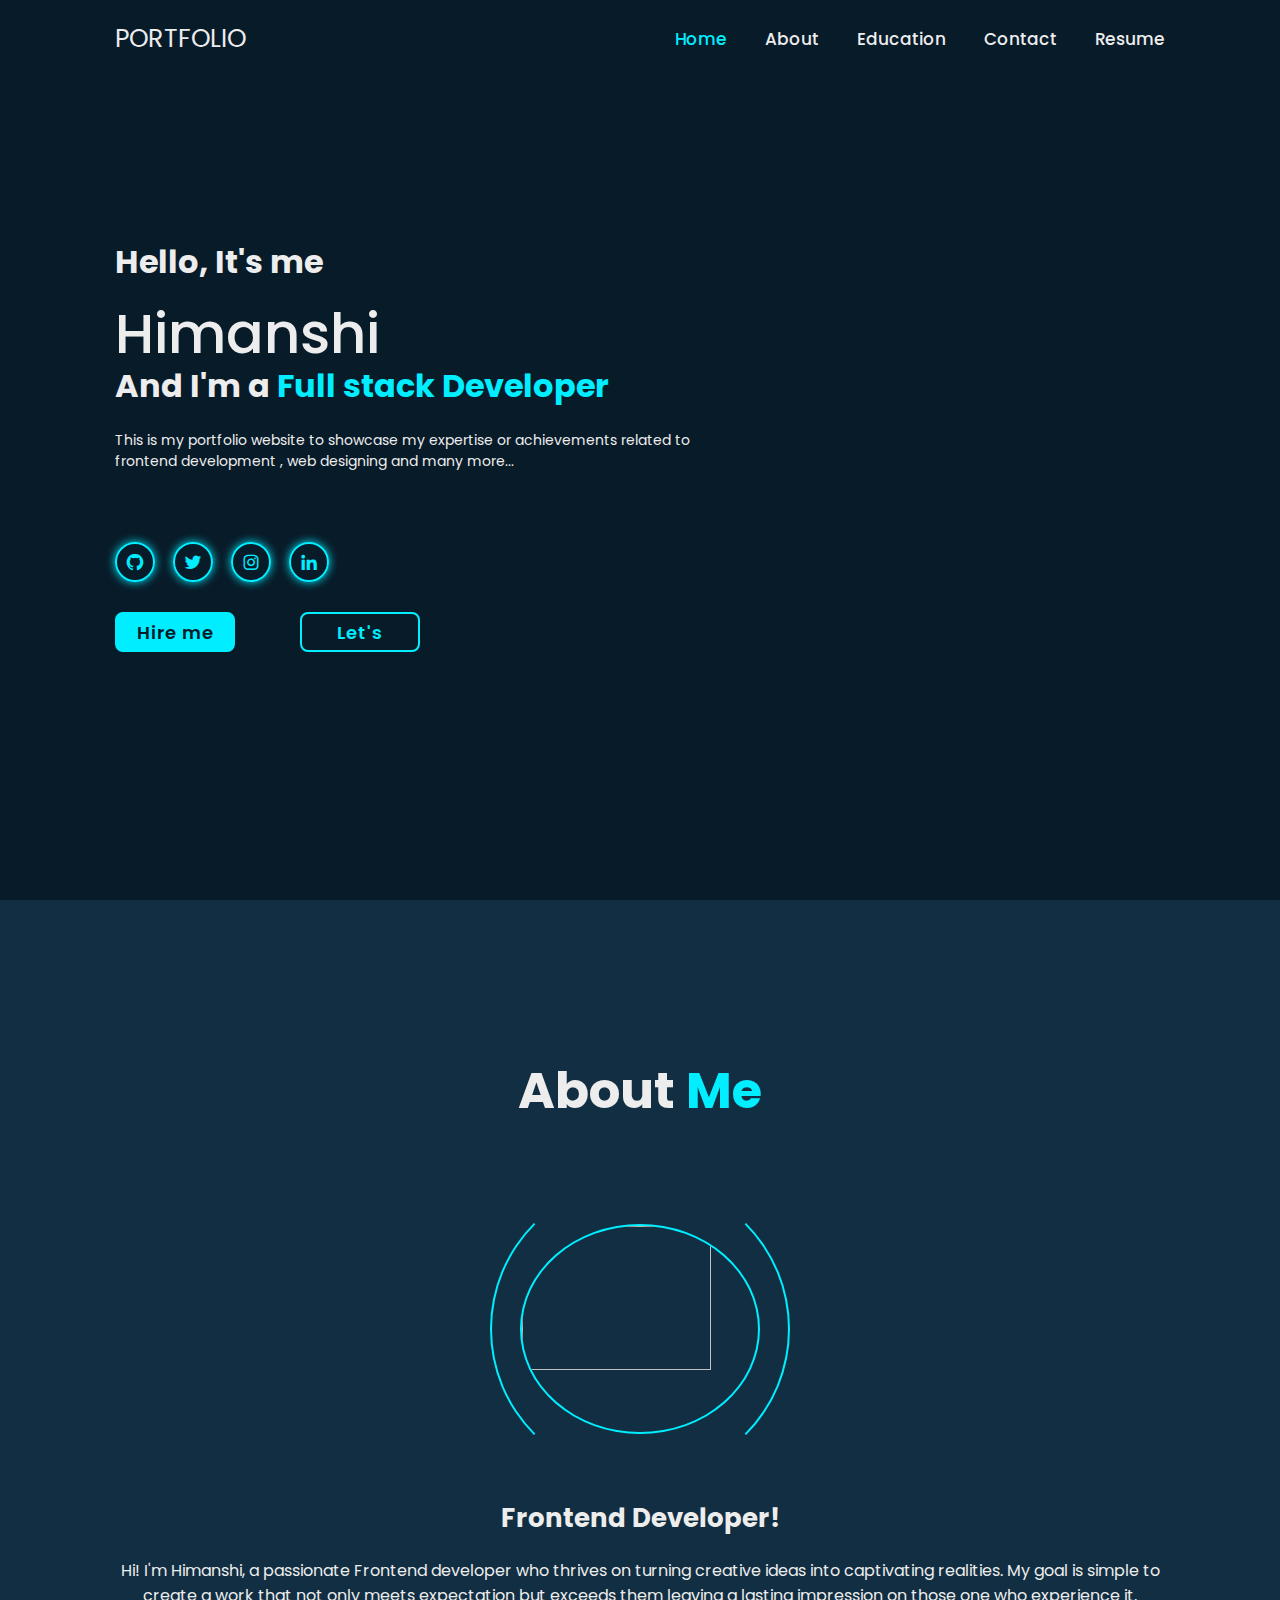
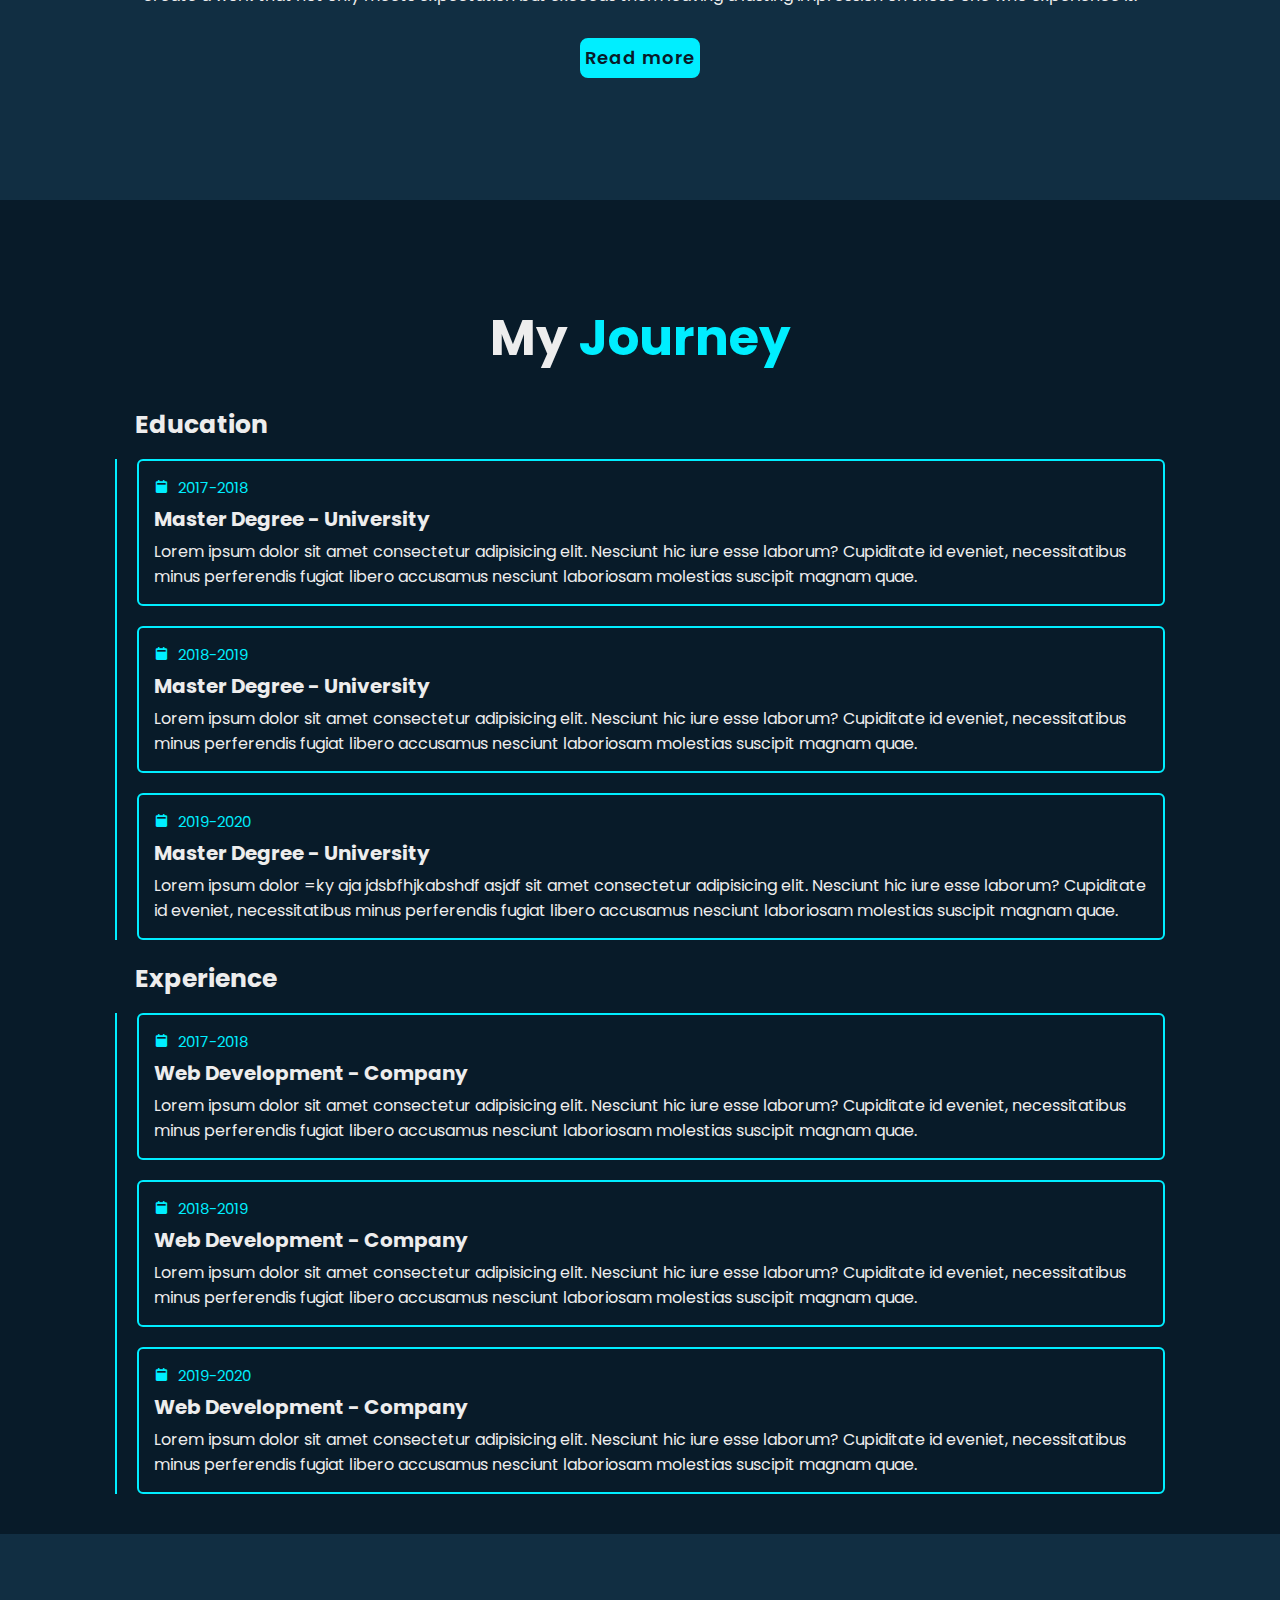
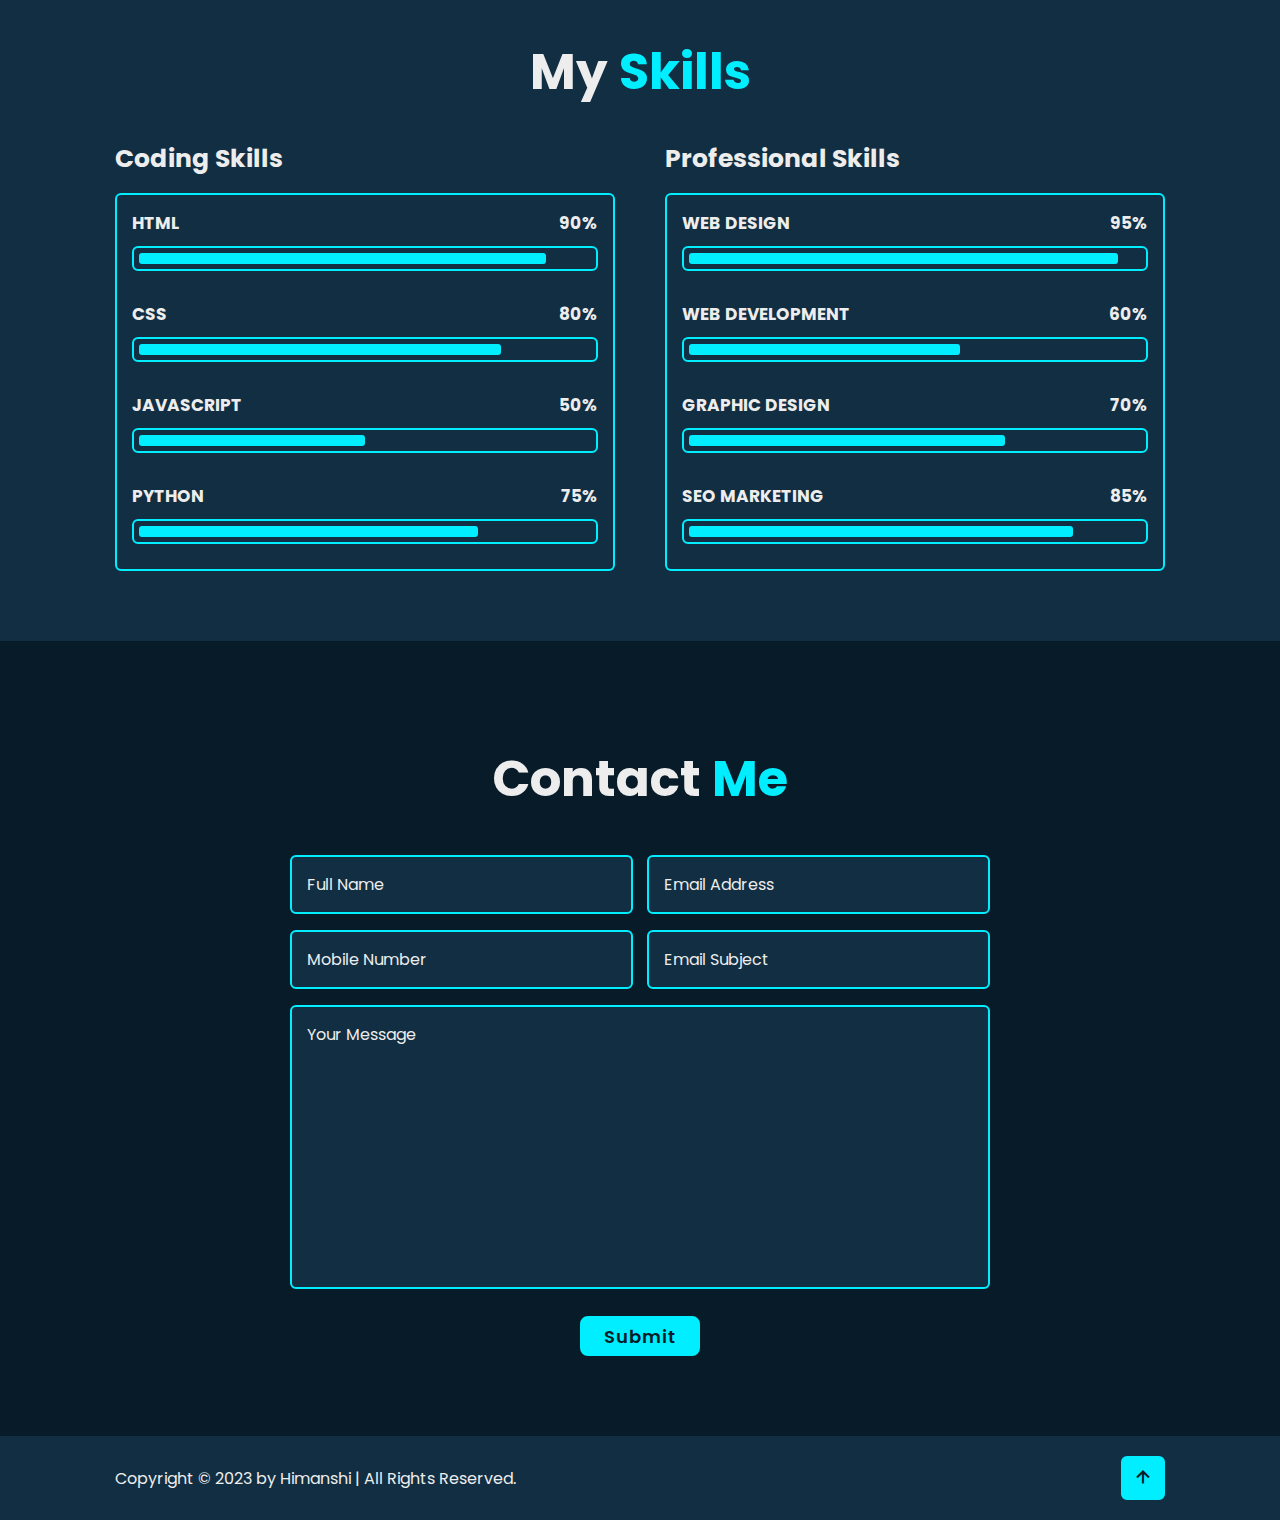
==== commit b228b385: "random changes" ====
--- a/index.html
+++ b/index.html
@@ -4,7 +4,7 @@
 <head>
     <meta charset="UTF-8">
     <meta name="viewport" content="width=device-width, initial-scale=1.0">
-    <title>Himanshi</title>
+    <title>Himanshi </title>
     <link rel="stylesheet" href="style.css">
     <!-- box icons -->
     <link href='https://unpkg.com/boxicons@2.1.4/css/boxicons.min.css' rel='stylesheet'>
@@ -27,9 +27,9 @@
     <!-- home section design -->
     <section class="home" id="home">
         <div class="home-content">
-            <h3> Hello, It's me</h3>
+            <h3> Hello, It's me </h3>
             <h1>Himanshi</h1>
-            <h3>And I'm a <span>Frontend Developer</span></h3>
+            <h3>And I'm a <span>Full stack Developer </span></h3>
             <p>This is my portfolio website to showcase my expertise or achievements related to frontend
                 development , web designing and many more...
 
@@ -102,7 +102,7 @@
                         <div class="content">
                             <div class="year"><i class='bx bxs-calendar-alt'></i> 2019-2020 </div>
                             <h3>Master Degree - University</h3>
-                            <p>Lorem ipsum dolor sit amet consectetur adipisicing elit. Nesciunt hic
+                            <p>Lorem ipsum dolor  =ky aja jdsbfhjkabshdf asjdf sit amet consectetur adipisicing elit. Nesciunt hic
                                 iure esse laborum? Cupiditate id eveniet, necessitatibus minus perferendis
                                 fugiat libero accusamus nesciunt laboriosam molestias suscipit magnam quae.</p>
                         </div>
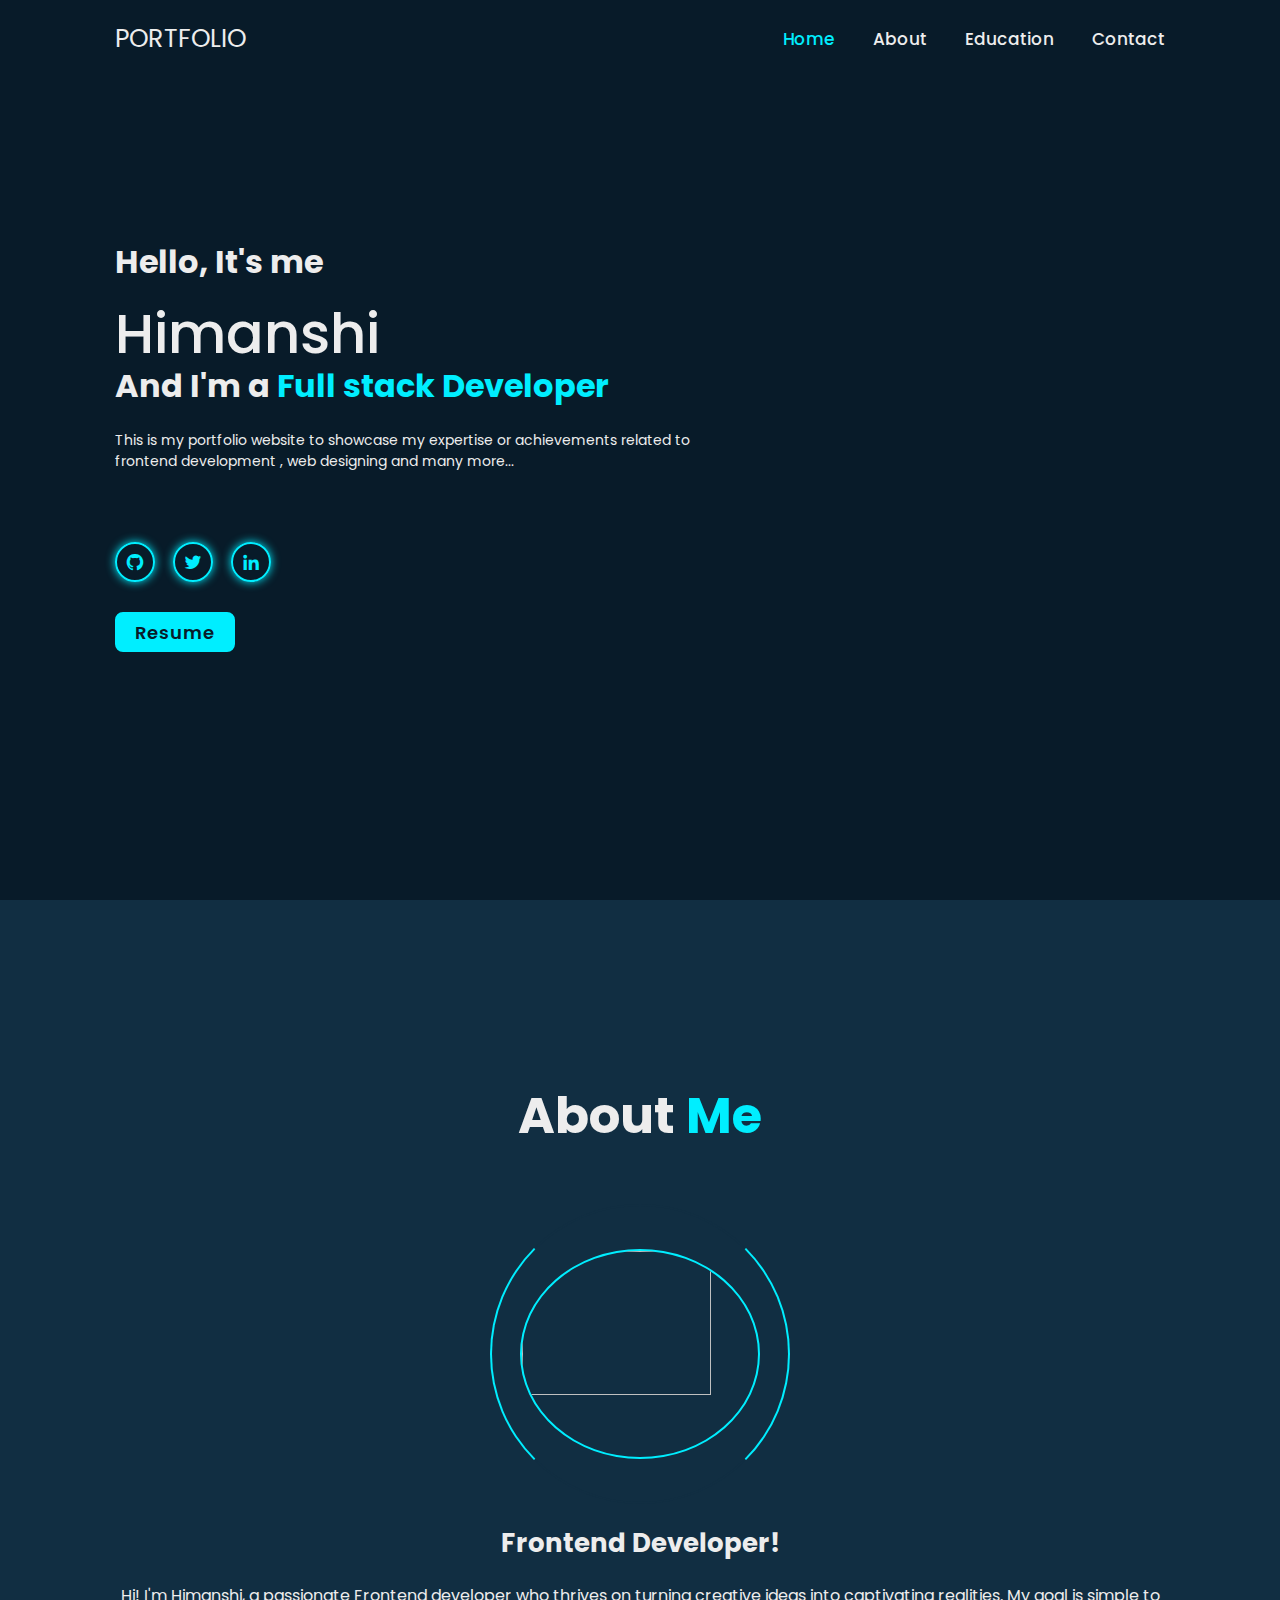
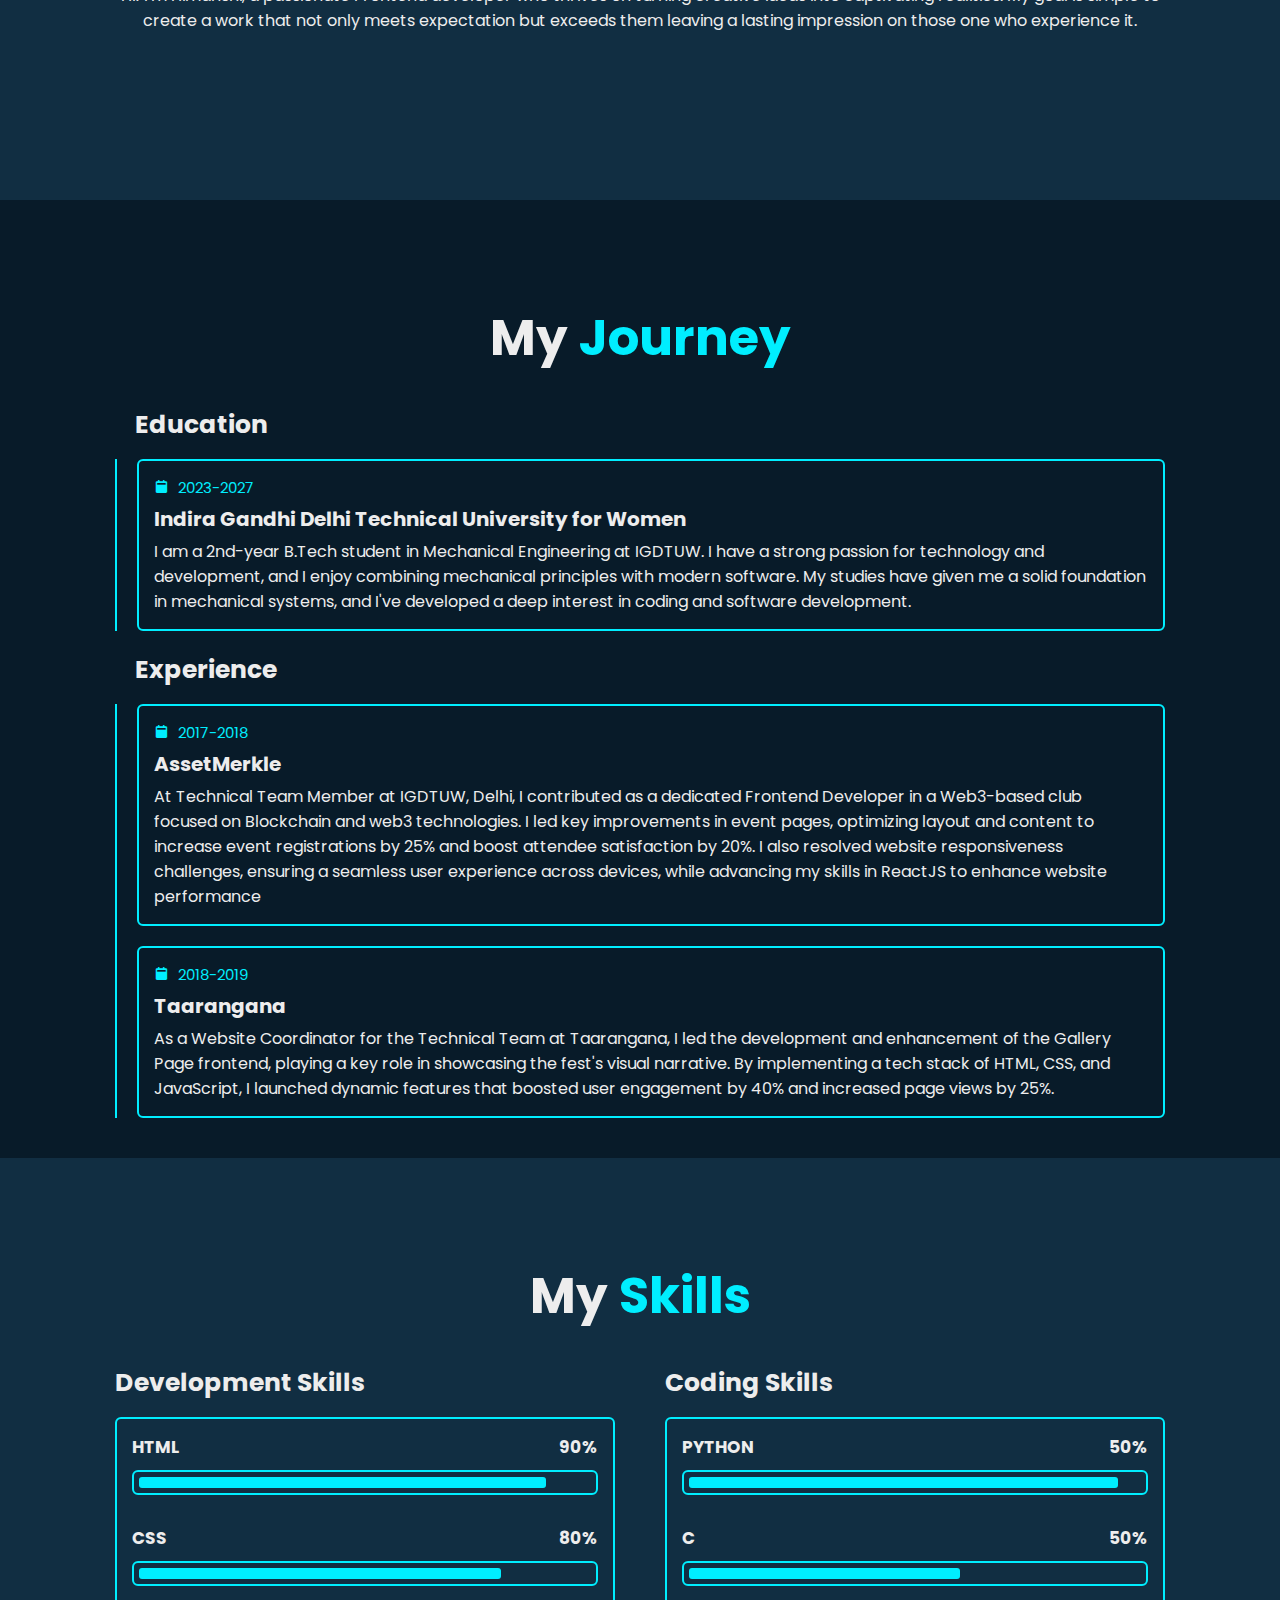
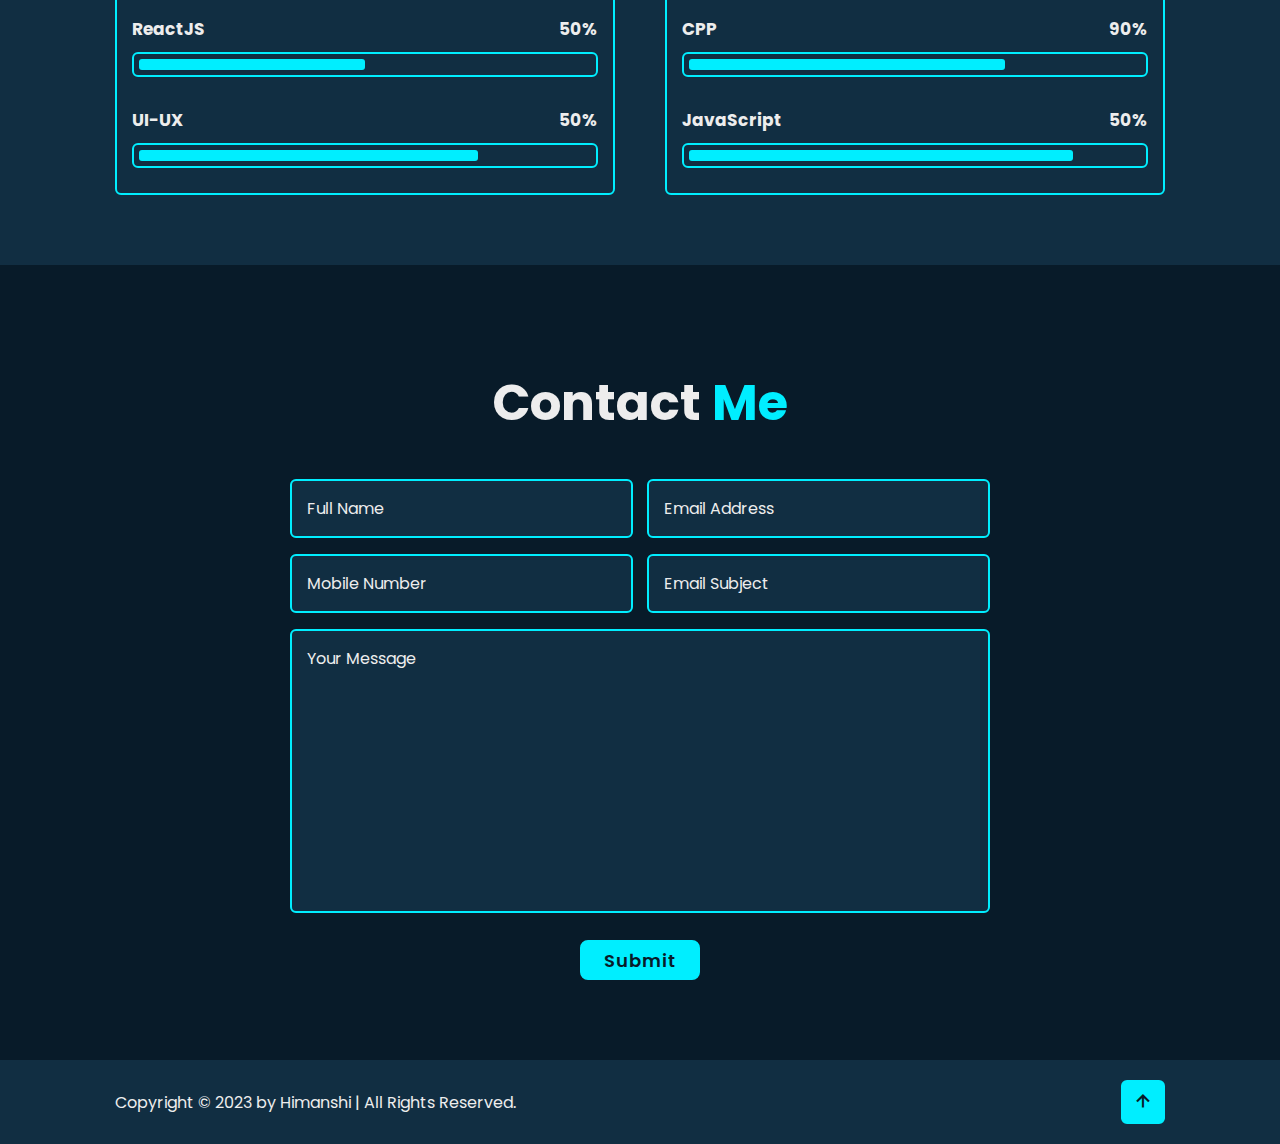
==== commit 3ec8ba71: "Resume added, Content updated" ====
--- a/index.html
+++ b/index.html
@@ -20,7 +20,6 @@
             <a href="#">About</a>
             <a href="#">Education</a>
             <a href="#">Contact</a>
-            <a href="#">Resume</a>
         </nav>
     </header>
 
@@ -38,13 +37,11 @@
             <div class="social-media">
                 <a href="https://github.com/hiihimanshi"><i class='bx bxl-github'></i></a>
                 <a href="https://twitter.com/hiihimanshi"><i class='bx bxl-twitter'></i></a>
-                <a href="/"><i class='bx bxl-instagram'></i></a>
                 <a href="https://www.linkedin.com/in/himanshi-prajapati-070bb6280/"><i class='bx bxl-linkedin'></i></a>
             </div>
 
             <div class="btn-box">
-                <a href="#" class="btn">Hire me</a>
-                <a href="./test1.html" class="btn">Let's</a>
+                <a href="/asset/33_Himanshi_Resume.pdf" class="btn">Resume</a>
             </div>
         </div>
         </div>
@@ -63,9 +60,9 @@
             <p>Hi! I'm Himanshi, a passionate Frontend developer who thrives on turning creative ideas
                 into captivating realities. My goal is simple to create a work that not only meets expectation
                 but exceeds them leaving a lasting impression on those one who experience it. </p>
-            <div class="btn-box btns">
+            <!-- <div class="btn-box btns">
                 <a href="#" class="btn">Read more</a>
-            </div>
+            </div> -->
         </div>
     </section>
 
@@ -80,15 +77,16 @@
                 <div class="education-box">
                     <div class="education-content">
                         <div class="content">
-                            <div class="year"><i class='bx bxs-calendar-alt'></i> 2017-2018 </div>
-                            <h3>Master Degree - University</h3>
-                            <p>Lorem ipsum dolor sit amet consectetur adipisicing elit. Nesciunt hic
-                                iure esse laborum? Cupiditate id eveniet, necessitatibus minus perferendis
-                                fugiat libero accusamus nesciunt laboriosam molestias suscipit magnam quae.</p>
-                        </div>
-                    </div>
-
-                    <div class="education-content">
+                            <div class="year"><i class='bx bxs-calendar-alt'></i> 2023-2027 </div>
+                            <h3>Indira Gandhi Delhi Technical University for Women</h3>
+                            <p>I am a 2nd-year B.Tech student in Mechanical Engineering at IGDTUW. I have a 
+                            strong passion for technology and development, and I enjoy combining mechanical 
+                            principles with modern software. My studies have given me a solid foundation in 
+                            mechanical systems, and I've developed a deep interest in coding and software development.</p>
+                        </div>
+                    </div>
+
+                    <!-- <div class="education-content">
                         <div class="content">
                             <div class="year"><i class='bx bxs-calendar-alt'></i> 2018-2019 </div>
                             <h3>Master Degree - University</h3>
@@ -96,17 +94,7 @@
                                 iure esse laborum? Cupiditate id eveniet, necessitatibus minus perferendis
                                 fugiat libero accusamus nesciunt laboriosam molestias suscipit magnam quae.</p>
                         </div>
-                    </div>
-
-                    <div class="education-content">
-                        <div class="content">
-                            <div class="year"><i class='bx bxs-calendar-alt'></i> 2019-2020 </div>
-                            <h3>Master Degree - University</h3>
-                            <p>Lorem ipsum dolor  =ky aja jdsbfhjkabshdf asjdf sit amet consectetur adipisicing elit. Nesciunt hic
-                                iure esse laborum? Cupiditate id eveniet, necessitatibus minus perferendis
-                                fugiat libero accusamus nesciunt laboriosam molestias suscipit magnam quae.</p>
-                        </div>
-                    </div>
+                    </div> -->
                 </div>
             </div>
 
@@ -117,24 +105,27 @@
                     <div class="education-content">
                         <div class="content">
                             <div class="year"><i class='bx bxs-calendar-alt'></i> 2017-2018 </div>
-                            <h3>Web Development - Company</h3>
-                            <p>Lorem ipsum dolor sit amet consectetur adipisicing elit. Nesciunt hic
-                                iure esse laborum? Cupiditate id eveniet, necessitatibus minus perferendis
-                                fugiat libero accusamus nesciunt laboriosam molestias suscipit magnam quae.</p>
+                            <h3>AssetMerkle</h3>
+                            <p>At Technical Team Member at IGDTUW, Delhi, I contributed as a dedicated Frontend Developer in a Web3-based club 
+                            focused on Blockchain and web3 technologies. I led key improvements in event pages, optimizing layout and 
+                            content to increase event registrations by 25% and boost attendee satisfaction by 20%. I also resolved website
+                            responsiveness challenges, ensuring a seamless user experience across devices, while advancing my skills in 
+                            ReactJS to enhance website performance</p>
                         </div>
                     </div>
 
                     <div class="education-content">
                         <div class="content">
                             <div class="year"><i class='bx bxs-calendar-alt'></i> 2018-2019 </div>
-                            <h3>Web Development - Company</h3>
-                            <p>Lorem ipsum dolor sit amet consectetur adipisicing elit. Nesciunt hic
-                                iure esse laborum? Cupiditate id eveniet, necessitatibus minus perferendis
-                                fugiat libero accusamus nesciunt laboriosam molestias suscipit magnam quae.</p>
-                        </div>
-                    </div>
-
-                    <div class="education-content">
+                            <h3>Taarangana</h3>
+                            <p>As a Website Coordinator for the Technical Team at Taarangana, I led the development and enhancement of the 
+                            Gallery Page frontend, playing a key role in showcasing the fest's visual narrative. By implementing a tech stack 
+                            of HTML, CSS, and JavaScript, I launched dynamic features that boosted user engagement by 40% and increased page 
+                            views by 25%.</p>
+                        </div>
+                    </div>
+
+                    <!-- <div class="education-content">
                         <div class="content">
                             <div class="year"><i class='bx bxs-calendar-alt'></i> 2019-2020 </div>
                             <h3>Web Development - Company</h3>
@@ -142,7 +133,7 @@
                                 iure esse laborum? Cupiditate id eveniet, necessitatibus minus perferendis
                                 fugiat libero accusamus nesciunt laboriosam molestias suscipit magnam quae.</p>
                         </div>
-                    </div>
+                    </div> -->
                 </div>
             </div>
         </div>
@@ -154,7 +145,7 @@
 
         <div class="skills-row">
             <div class="skills-column">
-                <h3 class="title">Coding Skills</h3>
+                <h3 class="title">Development Skills</h3>
 
                 <div class="skills-box">
                     <div class="skills-content">
@@ -169,12 +160,12 @@
                         </div>
 
                         <div class="progress">
-                            <h3> JAVASCRIPT <span>50%</span></h3>
-                            <div class="bar"><span></span></div>
-                        </div>
-
-                        <div class="progress">
-                            <h3> PYTHON <span>75%</span></h3>
+                            <h3>ReactJS <span>50%</span></h3>
+                            <div class="bar"><span></span></div>
+                        </div>
+
+                        <div class="progress">
+                            <h3>UI-UX<span>50%</span></h3>
                             <div class="bar"><span></span></div>
                         </div>
                     </div>
@@ -182,27 +173,27 @@
             </div>
 
             <div class="skills-column">
-                <h3 class="title">Professional Skills</h3>
+                <h3 class="title">Coding Skills</h3>
 
                 <div class="skills-box">
                     <div class="skills-content">
                         <div class="progress">
-                            <h3> WEB DESIGN <span>95%</span></h3>
-                            <div class="bar"><span></span></div>
-                        </div>
-
-                        <div class="progress">
-                            <h3> WEB DEVELOPMENT <span>60%</span></h3>
-                            <div class="bar"><span></span></div>
-                        </div>
-
-                        <div class="progress">
-                            <h3> GRAPHIC DESIGN <span>70%</span></h3>
-                            <div class="bar"><span></span></div>
-                        </div>
-
-                        <div class="progress">
-                            <h3> SEO MARKETING <span>85%</span></h3>
+                            <h3>PYTHON<span>50%</span></h3>
+                            <div class="bar"><span></span></div>
+                        </div>
+
+                        <div class="progress">
+                            <h3>C<span>50%</span></h3>
+                            <div class="bar"><span></span></div>
+                        </div>
+
+                        <div class="progress">
+                            <h3>CPP<span>90%</span></h3>
+                            <div class="bar"><span></span></div>
+                        </div>
+
+                        <div class="progress">
+                            <h3>JavaScript<span>50%</span></h3>
                             <div class="bar"><span></span></div>
                         </div>
                     </div>
